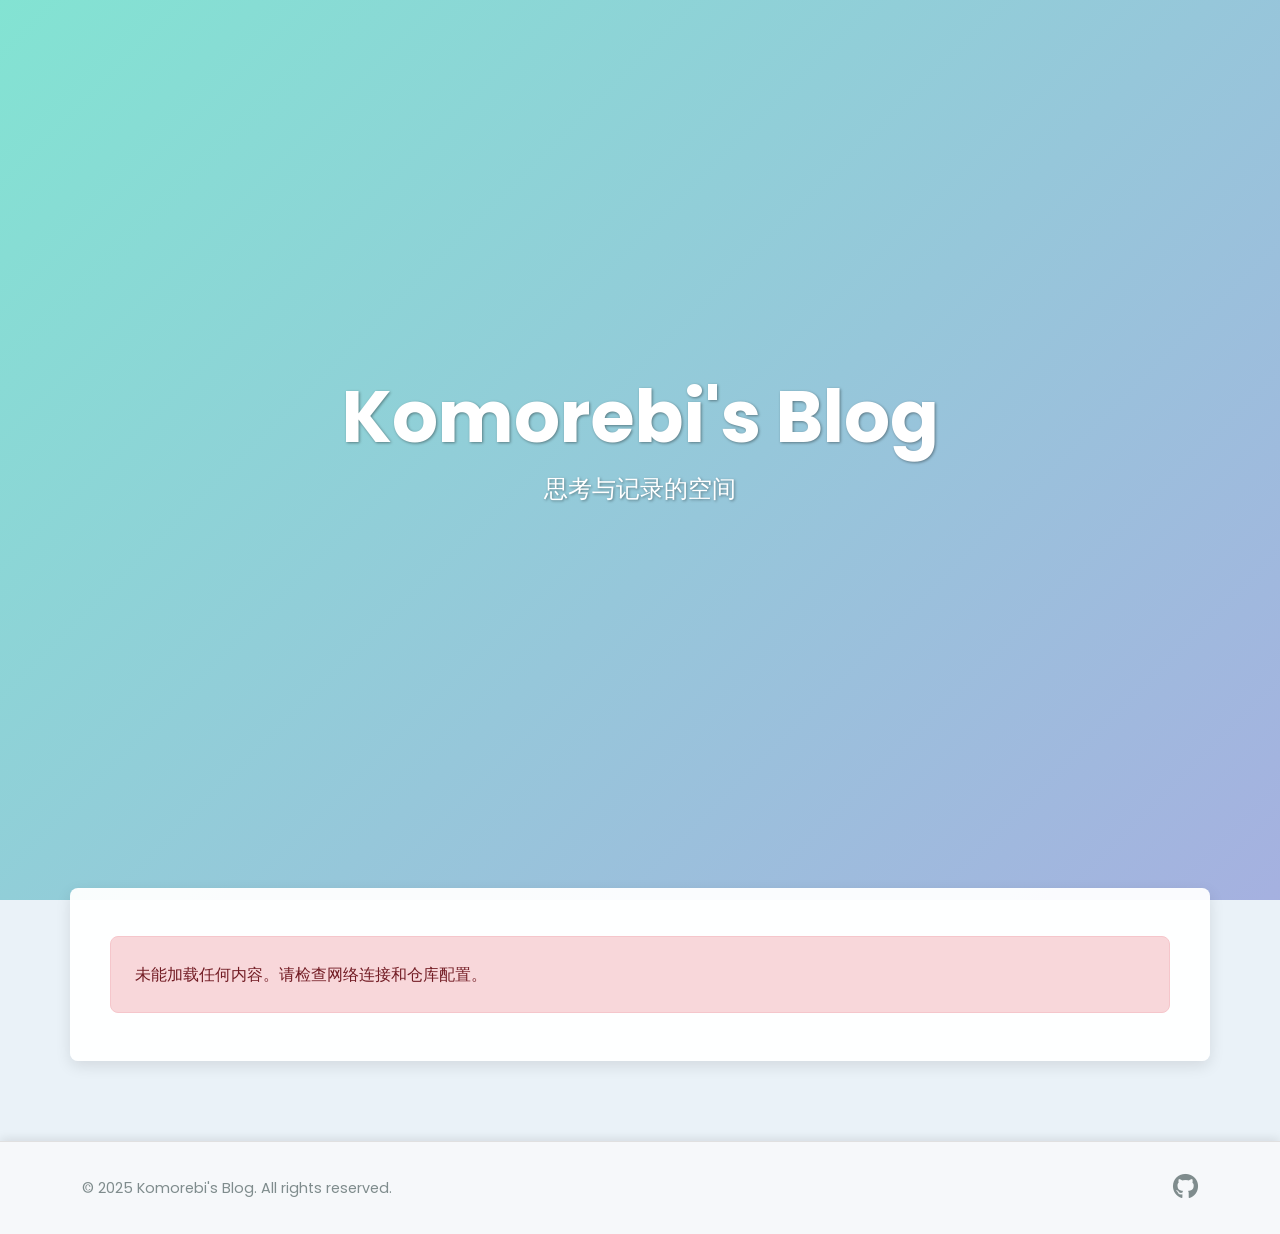
==== index.html @ 7295a306 "修改为远程背景图片" ====
<!DOCTYPE html>
<html lang="zh-CN">

<head>
    <meta charset="UTF-8">
    <meta name="viewport" content="width=device-width, initial-scale=1.0">
    <title>Komorebi's Blog</title>
    <link rel="stylesheet" href="https://cdn.jsdelivr.net/npm/bootstrap@5.3.0/dist/css/bootstrap.min.css">
    <link rel="stylesheet" href="https://cdn.jsdelivr.net/npm/@fortawesome/fontawesome-free@6.0.0/css/all.min.css">
    <link rel="stylesheet" href="css/main.css">
    <link rel="preconnect" href="https://fonts.googleapis.com">
    <link rel="preconnect" href="https://fonts.gstatic.com" crossorigin>
    <link
        href="https://fonts.googleapis.com/css2?family=Noto+Serif+SC:wght@400;700&family=Poppins:wght@300;400;500;700&display=swap"
        rel="stylesheet">
</head>

<body>
    <div id="bg-layer-1" class="background-layer"></div>
    <div id="bg-layer-2" class="background-layer"></div>

    <div class="hero">
        <div class="container text-center">
            <h1 class="hero-title">Komorebi's Blog</h1>
            <p class="hero-subtitle">思考与记录的空间</p>
        </div>
    </div>

    <div class="container main-content">
        <div class="content-wrapper">
            <div class="row">
                <div class="col-lg-12">

                    <ul class="nav nav-tabs main-tabs" id="contentTabs" role="tablist">
                        <li class="nav-item" role="presentation">
                            <button class="nav-link active" id="posts-tab" data-bs-toggle="tab"
                                data-bs-target="#posts-tab-pane" type="button" role="tab" aria-controls="posts-tab-pane"
                                aria-selected="false">
                                <i class="far fa-newspaper"></i> 最新文章
                            </button>
                        </li>
                        <li class="nav-item" role="presentation">
                            <button class="nav-link" id="links-tab" data-bs-toggle="tab"
                                data-bs-target="#links-tab-pane" type="button" role="tab" aria-controls="links-tab-pane"
                                aria-selected="true">
                                <i class="fas fa-link"></i> 网站导航
                            </button>
                        </li>
                    </ul>

                    <div class="tab-content" id="contentTabsContent">
                        <div class="tab-pane fade show active" id="posts-tab-pane" role="tabpanel"
                            aria-labelledby="posts-tab" tabindex="0">
                            <div class="row">
                                <div class="col-md-9">
                                    <div id="posts-list" class="posts-list list-layout">
                                        <div class="loading">
                                            <div class="spinner"></div>
                                            <p>正在加载文章...</p>
                                        </div>
                                    </div>
                                </div>
                                <div class="col-md-3">
                                    <div class="tags-sidebar" id="posts-tags-sidebar">
                                        <h5 class="tags-sidebar-title">文章标签</h5>
                                        <ul id="posts-tags-list" class="list-unstyled tags-list">
                                            <li class="text-muted small">加载中...</li>
                                        </ul>
                                    </div>
                                </div>
                            </div>
                        </div>

                        <div class="tab-pane fade" id="links-tab-pane" role="tabpanel" aria-labelledby="links-tab"
                            tabindex="0">
                            <div class="row">
                                <div class="col-md-9">
                                    <div id="links-list" class="links-list list-layout">
                                        <div class="loading">
                                            <div class="spinner"></div>
                                            <p>正在加载导航链接...</p>
                                        </div>
                                    </div>
                                </div>
                                <div class="col-md-3">
                                     <div class="tags-sidebar" id="links-tags-sidebar">
                                        <h5 class="tags-sidebar-title">导航标签</h5>
                                        <ul id="links-tags-list" class="list-unstyled tags-list">
                                             <li class="text-muted small">加载中...</li>
                                        </ul>
                                    </div>
                                </div>
                            </div>
                        </div>
                    </div>
                </div>
            </div>
        </div>
    </div>

    <footer class="footer">
        <div class="container">
            <div class="row align-items-center">
                <div class="col-md-6">
                    <p>&copy; 2025 Komorebi's Blog. All rights reserved.</p>
                </div>
                <div class="col-md-6 text-md-end">
                    <a href="https://github.com/Komorebi-yaodong" target="_blank" class="social-link">
                        <i class="fab fa-github"></i>
                    </a>
                </div>
            </div>
        </div>
    </footer>

    <script src="js/main.js"></script>
    <script src="https://cdn.jsdelivr.net/npm/bootstrap@5.3.0/dist/js/bootstrap.bundle.min.js"></script>
    <script async src="https://www.googletagmanager.com/gtag/js?id=G-NS2438VDCH"></script>
    <script>
        window.dataLayer = window.dataLayer || [];
        function gtag() { dataLayer.push(arguments); }
        gtag('js', new Date());
        gtag('config', 'G-NS2438VDCH');
    </script>
</body>
</html>
---- css/main.css ----
:root {
    --primary-color: #3498db;
    --secondary-color: #5dade2;
    --accent-color: #2e86c1;
    --text-color: #34495e;
    --light-text: #7f8c8d;
    --bg-color: #ffffff;
    --light-bg: #f8f9fa;
    --border-color: #e0e0e0;
    --shadow-color: rgba(0, 0, 0, 0.1);
    --font-sans: 'Poppins', -apple-system, BlinkMacSystemFont, 'Segoe UI', Roboto, 'Helvetica Neue', Arial, sans-serif;
    --font-serif: 'Noto Serif SC', Georgia, serif;
    --border-radius: 8px;
    --transition-speed: 0.3s;

    --link-card-image-height: 160px;
    --link-card-gap: 1.5rem;
    --post-card-image-width: 200px;
    --post-card-gap: 1.8rem;
    --background-fade-duration: 1.5s;
}

body {
    font-family: var(--font-sans);
    color: var(--text-color);
    line-height: 1.7;
    /* background-image: url('../background.png'); REMOVED */
    /* background-size: cover; REMOVED */
    /* background-position: center center; REMOVED */
    /* background-attachment: fixed; REMOVED */
    background-color: #eaf2f8;
    /* Fallback color */
    margin: 0;
    padding: 0;
    display: flex;
    flex-direction: column;
    min-height: 100vh;
    width: 100%;
    position: relative;
    z-index: 0;
}

.background-layer {
    position: fixed;
    top: 0;
    left: 0;
    width: 100%;
    height: 100%;
    background-size: cover;
    background-position: center center;
    background-attachment: fixed;
    z-index: -1;
    /* Behind all other content */
    opacity: 0;
    transition: opacity var(--background-fade-duration) ease-in-out;
}

.background-layer.active {
    opacity: 1;
}


.content-wrapper {
    background-color: rgba(255, 255, 255, 0.95);
    padding: 2rem 2.5rem;
    border-radius: var(--border-radius);
    box-shadow: 0 5px 15px var(--shadow-color);
    margin-bottom: 2rem;
    position: relative;
    /* Ensure content is above background layers if needed specifically */
    z-index: 1;
}

.hero {
    height: 100vh;
    display: flex;
    align-items: center;
    justify-content: center;
    text-align: center;
    color: white;
    position: relative;
    text-shadow: 1px 1px 3px rgba(0, 0, 0, 0.4);
    overflow: hidden;
    z-index: 1;
    /* Ensure hero is above background layers */
}

.hero::before {
    content: '';
    position: absolute;
    top: 0;
    left: 0;
    right: 0;
    bottom: 0;
    background: linear-gradient(135deg, rgba(116, 235, 213, 0.8) 0%, rgba(159, 172, 230, 0.8) 100%),
        rgba(0, 0, 0, 0.2);
    opacity: 1;
    transition: opacity 0.5s ease-in-out;
    z-index: 1;
    /* Relative to hero's stacking context */
}

.hero .container {
    position: relative;
    z-index: 2;
}

/* Above hero::before */
.hero.hero-overlay-hidden::before {
    opacity: 0;
}

.hero-title {
    font-size: clamp(2.5rem, 6vw, 4.5rem);
    font-weight: 700;
    animation: fadeInDown 1s ease-out;
}

.hero-subtitle {
    font-size: clamp(1.1rem, 3vw, 1.5rem);
    font-weight: 300;
    animation: fadeInUp 1s ease-out 0.3s;
    animation-fill-mode: backwards;
}

.scroll-indicator {
    position: absolute;
    bottom: 3rem;
    left: 50%;
    transform: translateX(-50%);
    cursor: pointer;
    opacity: 0.8;
    transition: opacity var(--transition-speed) ease;
    animation: bounce 2s infinite;
}

.scroll-indicator:hover {
    opacity: 1;
}

.scroll-indicator span {
    font-size: 0.8rem;
    margin-bottom: 0.5rem;
}

.scroll-indicator i {
    font-size: 1.5rem;
}

.main-content {
    padding: 3rem 0;
    flex: 1;
    margin-top: -60px;
    position: relative;
    z-index: 10;
    /* Above hero and background layers */
}

.main-content .container {
    max-width: 1320px;
}

.main-tabs {
    border-bottom: 2px solid var(--border-color);
    margin-bottom: 2rem;
}

.main-tabs .nav-item {
    margin-bottom: -2px;
}

.main-tabs .nav-link {
    border: none;
    border-bottom: 2px solid transparent;
    color: var(--light-text);
    padding: 0.8rem 1.2rem;
    font-size: 1.1rem;
    font-weight: 500;
    transition: color var(--transition-speed) ease, border-bottom-color var(--transition-speed) ease;
    background: none;
}

.main-tabs .nav-link i {
    margin-right: 0.5em;
}

.main-tabs .nav-link:hover {
    color: var(--text-color);
    border-bottom-color: var(--secondary-color);
}

.main-tabs .nav-link.active {
    color: var(--primary-color);
    font-weight: 600;
    border-bottom-color: var(--primary-color);
    background: none;
}

.tab-content {
    margin-top: 1rem;
}

.tab-pane {
    padding-top: 1rem;
    display: none;
}

.tab-pane.active.show {
    display: block;
}

.list-layout {
    margin-top: 1rem;
    padding-bottom: 1rem;
}

.links-list {
    display: grid;
    gap: var(--link-card-gap);
    grid-template-columns: repeat(auto-fit, minmax(280px, 1fr));
}

.link-card {
    display: flex;
    flex-direction: column;
    width: 100%;
    border: 1px solid var(--border-color);
    border-radius: var(--border-radius);
    background-color: var(--bg-color);
    text-decoration: none;
    color: var(--text-color);
    overflow: hidden;
    transition: transform var(--transition-speed) ease, box-shadow var(--transition-speed) ease, border-color var(--transition-speed) ease;
    opacity: 0;
    animation: fadeInUp 0.5s ease-out forwards;
    box-shadow: 0 4px 8px rgba(0, 0, 0, 0.05);
}

.link-card:hover {
    transform: translateY(-5px);
    box-shadow: 0 10px 20px rgba(0, 0, 0, 0.1);
    border-color: var(--secondary-color);
}

.link-card-image-container {
    width: 100%;
    height: var(--link-card-image-height);
    overflow: hidden;
    background-color: var(--light-bg);
    flex-shrink: 0;
}

.link-card-image-placeholder {
    width: 100%;
    height: var(--link-card-image-height);
    display: flex;
    align-items: center;
    justify-content: center;
    background-color: var(--light-bg);
    color: var(--light-text);
}

.link-card-image-placeholder::before {
    content: '\f0c1';
    font-family: 'Font Awesome 6 Free';
    font-weight: 900;
    font-size: 1.8rem;
}

.link-card-image {
    display: block;
    width: 100%;
    height: 100%;
    object-fit: cover;
    transition: transform 0.35s ease;
}

.link-card:hover .link-card-image {
    transform: scale(1.05);
}

.link-card-content {
    padding: 1rem 1.2rem;
    flex-grow: 1;
    display: flex;
    flex-direction: column;
}

.link-card-title {
    font-size: 1.1rem;
    font-weight: 600;
    margin-bottom: 0.6rem;
    font-family: var(--font-serif);
    line-height: 1.3;
}

.link-card-description {
    font-size: 0.8rem;
    color: var(--light-text);
    line-height: 1.5;
    margin-bottom: 0.6rem;
    display: -webkit-box;
    -webkit-line-clamp: 3;
    -webkit-box-orient: vertical;
    line-clamp: 3;
    overflow: hidden;
    text-overflow: ellipsis;
    flex-grow: 1;
}

.link-card-meta {
    font-size: 0.75rem;
    color: var(--light-text);
    margin-top: 0.8rem;
}

.link-card-url {
    word-break: break-all;
    opacity: 0.7;
    display: inline-block;
    white-space: nowrap;
    overflow: hidden;
    text-overflow: ellipsis;
    max-width: 100%;
}

.link-card-url::before {
    content: '\f0ac';
    font-family: 'Font Awesome 6 Free';
    font-weight: 900;
    margin-right: 0.3em;
}

.posts-list {
    display: grid;
    gap: var(--post-card-gap);
    grid-template-columns: repeat(auto-fit, minmax(380px, 1fr));
}

.post-card {
    display: flex;
    flex-direction: row;
    align-items: stretch;
    border: 1px solid var(--border-color);
    border-radius: var(--border-radius);
    background-color: var(--bg-color);
    text-decoration: none;
    color: var(--text-color);
    overflow: hidden;
    transition: transform var(--transition-speed) ease, box-shadow var(--transition-speed) ease, border-color var(--transition-speed) ease;
    opacity: 0;
    animation: fadeInUp 0.5s ease-out forwards;
    box-shadow: 0 4px 8px rgba(0, 0, 0, 0.05);
    position: relative;
}

.post-card:hover {
    transform: translateY(-5px) scale(1.01);
    box-shadow: 0 10px 20px rgba(0, 0, 0, 0.12);
    border-color: var(--primary-color);
}

.post-card-content {
    flex-grow: 1;
    padding: 1rem 1.2rem;
    display: flex;
    flex-direction: column;
    justify-content: space-between;
    z-index: 2;
    position: relative;
}

.post-card-title {
    font-size: 1.3rem;
    margin-bottom: 0.5rem;
    font-weight: 600;
    font-family: var(--font-serif);
    line-height: 1.4;
}

.post-card-meta {
    font-size: 0.85rem;
    color: var(--light-text);
}

.post-card-date i {
    margin-right: 0.3em;
}

.post-card-image-container {
    flex-shrink: 0;
    width: var(--post-card-image-width);
    height: 100%;
    overflow: hidden;
    display: flex;
    align-items: center;
    justify-content: center;
    background-color: var(--light-bg);
    margin-left: 0;
    border-left: none;
    z-index: 1;
    position: relative;
}

.post-card-image-container::before {
    content: '';
    position: absolute;
    top: 0;
    left: -20px;
    bottom: 0;
    width: 40px;
    background: linear-gradient(to right, rgba(255, 255, 255, 0.95), rgba(255, 255, 255, 0));
    z-index: 3;
    pointer-events: none;
}

.post-card-image {
    display: block;
    width: 100%;
    height: 100%;
    object-fit: cover;
    transition: transform var(--transition-speed) ease;
}

.post-card:hover .post-card-image {
    transform: scale(1.05);
}

.card-tags {
    margin-top: 0.75rem;
    display: flex;
    flex-wrap: wrap;
    gap: 0.4rem;
}

.tag-badge {
    font-size: 0.7rem;
    font-weight: 500;
    padding: 0.25em 0.6em;
    border-radius: 4px;
    background-color: var(--light-bg);
    color: var(--secondary-color);
    border: 1px solid var(--border-color);
    transition: background-color var(--transition-speed), color var(--transition-speed);
}

.tag-badge:hover {
    background-color: var(--secondary-color);
    color: white;
}

.tags-sidebar {
    padding: 1rem;
    background-color: rgba(255, 255, 255, 0.7);
    border-radius: var(--border-radius);
    border: 1px solid var(--border-color);
    box-shadow: 0 2px 5px rgba(0, 0, 0, 0.03);
    position: sticky;
    top: 80px;
    max-height: calc(100vh - 100px);
    overflow-y: auto;
    z-index: 5;
    /* Ensure sidebar is above general content but below navbar */
}

.tags-sidebar-title {
    font-size: 1.1rem;
    font-weight: 600;
    color: var(--primary-color);
    margin-bottom: 1rem;
    padding-bottom: 0.5rem;
    border-bottom: 1px solid var(--border-color);
}

.tags-list li {
    margin-bottom: 0.3rem;
}

.tags-list li a,
.tags-list li button {
    display: block;
    padding: 0.4rem 0.8rem;
    color: var(--text-color);
    text-decoration: none;
    border-radius: 5px;
    transition: background-color var(--transition-speed) ease, color var(--transition-speed) ease;
    font-size: 0.9rem;
    background: none;
    border: none;
    width: 100%;
    text-align: left;
    cursor: pointer;
}

.tags-list li a:hover,
.tags-list li button:hover {
    background-color: var(--light-bg);
    color: var(--primary-color);
}

.tags-list li.active a,
.tags-list li.active button {
    background-color: var(--primary-color);
    color: white;
    font-weight: 500;
}

.tags-list li.active a:hover,
.tags-list li.active button:hover {
    background-color: var(--accent-color);
}


.footer {
    background-color: rgba(248, 249, 250, 0.9);
    padding: 1.5rem 0;
    margin-top: auto;
    border-top: 1px solid var(--border-color);
    box-shadow: 0 -2px 10px var(--shadow-color);
    color: var(--light-text);
    font-size: 0.9rem;
    position: relative;
    /* Ensure footer is above background layers */
    z-index: 1;
}

.footer p {
    margin-bottom: 0;
}

.social-link {
    font-size: 1.6rem;
    margin-left: 1rem;
    color: var(--light-text);
    transition: color var(--transition-speed) ease;
}

.social-link:hover {
    color: var(--primary-color);
}

.navbar {
    background-color: rgba(255, 255, 255, 0.95);
    box-shadow: 0 2px 10px var(--shadow-color);
    position: sticky;
    top: 0;
    z-index: 1020;
}

.navbar-brand {
    font-weight: 700;
    color: var(--primary-color) !important;
    font-family: var(--font-serif);
    font-size: 1.4rem;
}

.nav-link {
    transition: color var(--transition-speed) ease;
}

.nav-link:hover {
    color: var(--primary-color) !important;
}

.navbar-toggler {
    border: none;
    padding: 0.2rem 0.4rem;
    background-color: transparent !important;
    transition: transform 0.2s ease-in-out;
}

.navbar-toggler:focus {
    outline: none;
    box-shadow: none;
}

.navbar-toggler i {
    font-size: 1.6rem;
    color: var(--text-color);
    transition: color 0.2s ease, transform 0.2s ease;
    vertical-align: middle;
}

.navbar-toggler:hover i {
    color: var(--primary-color);
    transform: scale(1.1);
}

.loading {
    display: flex;
    flex-direction: column;
    align-items: center;
    justify-content: center;
    padding: 4rem 0;
    color: var(--light-text);
}

.spinner {
    width: 45px;
    height: 45px;
    border: 5px solid rgba(0, 0, 0, 0.1);
    border-radius: 50%;
    border-top-color: var(--primary-color);
    animation: spin 1s ease-in-out infinite;
    margin-bottom: 1rem;
}

.error-message {
    padding: 1.5rem;
    margin: 1rem 0;
    border-radius: var(--border-radius);
    background-color: #f8d7da;
    color: #721c24;
    border: 1px solid #f5c6cb;
}

.error-message p {
    margin-bottom: 0.5rem;
}

.error-message p:last-child {
    margin-bottom: 0;
}

.post-comments-section {
    margin-top: 2rem;
    padding-top: 1rem;
}

@keyframes bounce {

    0%,
    20%,
    50%,
    80%,
    100% {
        transform: translate(-50%, 0);
    }

    40% {
        transform: translate(-50%, -15px);
    }

    60% {
        transform: translate(-50%, -8px);
    }
}

@keyframes fadeInDown {
    from {
        opacity: 0;
        transform: translateY(-20px);
    }

    to {
        opacity: 1;
        transform: translateY(0);
    }
}

@keyframes fadeInUp {
    from {
        opacity: 0;
        transform: translateY(20px);
    }

    to {
        opacity: 1;
        transform: translateY(0);
    }
}

@keyframes spin {
    to {
        transform: rotate(360deg);
    }
}

@media (max-width: 992px) {
    .content-wrapper {
        padding: 1.5rem 2rem;
    }

    .main-content {
        padding: 2rem 0;
    }

    .posts-list {
        grid-template-columns: repeat(auto-fit, minmax(320px, 1fr));
    }

    .links-list {
        grid-template-columns: repeat(auto-fit, minmax(260px, 1fr));
    }

    .tags-sidebar {
        position: static;
        margin-top: 2rem;
        max-height: none;
    }
}

@media (max-width: 768px) {
    .hero {
        height: auto;
        min-height: 70vh;
        padding: 6rem 1rem;
    }

    .main-content {
        margin-top: -40px;
        padding: 1.5rem 0;
    }

    .content-wrapper {
        padding: 1.5rem;
        margin-left: 10px;
        margin-right: 10px;
    }

    .main-content .row>[class^="col-md-"] {
        width: 100%;
    }

    .tags-sidebar {
        margin-top: 2rem;
    }


    .posts-list {
        grid-template-columns: 1fr;
        gap: 1rem;
    }

    .post-card {
        flex-direction: column-reverse;
        align-items: flex-start;
    }

    .post-card-content {
        padding: 1rem;
        width: 100%;
    }

    .post-card-image-container {
        width: 100%;
        height: 180px;
        margin-left: 0;
        margin-bottom: 1rem;
        border-left: none;
        padding-left: 0;
    }

    .post-card-image-container::before {
        display: none;
    }

    .post-card-image {
        object-fit: cover;
    }

    .links-list {
        grid-template-columns: 1fr;
        gap: 1rem;
    }

    .link-card-image-container {
        height: 140px;
    }

    .link-card-image-placeholder {
        height: 140px;
    }

    .link-card-content {
        padding: 0.8rem 1rem;
    }

    .link-card-title {
        font-size: 1rem;
    }

    .link-card-description {
        font-size: 0.75rem;
    }

    .link-card-meta {
        font-size: 0.7rem;
    }

    .main-tabs .nav-link {
        padding: 0.6rem 0.8rem;
        font-size: 1rem;
    }

    .footer {
        text-align: center;
    }

    .footer .text-md-end {
        text-align: center !important;
        margin-top: 0.5rem;
    }
}
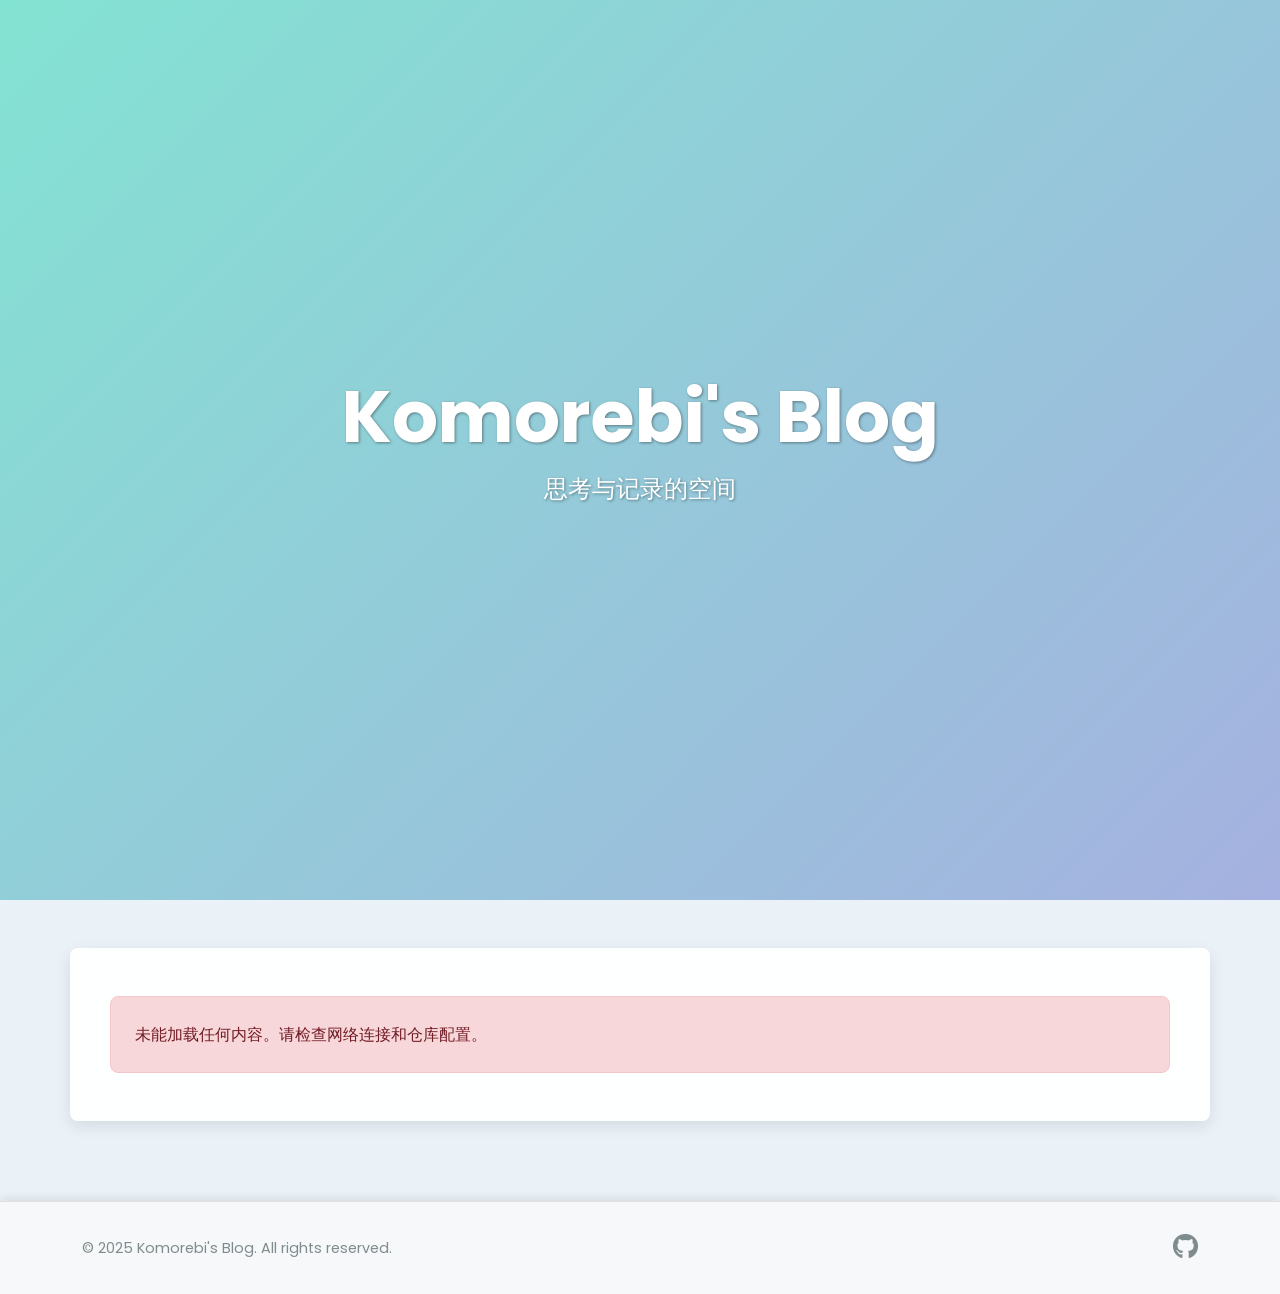
==== commit f50ecc1f: "delete google analytics" ====
--- a/index.html
+++ b/index.html
@@ -113,14 +113,8 @@
         </div>
     </footer>
 
+    <script src="js/background-switcher.js"></script> 
     <script src="js/main.js"></script>
     <script src="https://cdn.jsdelivr.net/npm/bootstrap@5.3.0/dist/js/bootstrap.bundle.min.js"></script>
-    <script async src="https://www.googletagmanager.com/gtag/js?id=G-NS2438VDCH"></script>
-    <script>
-        window.dataLayer = window.dataLayer || [];
-        function gtag() { dataLayer.push(arguments); }
-        gtag('js', new Date());
-        gtag('config', 'G-NS2438VDCH');
-    </script>
 </body>
 </html>
--- a/css/main.css
+++ b/css/main.css
@@ -15,21 +15,27 @@
 
     --link-card-image-height: 160px;
     --link-card-gap: 1.5rem;
-    --post-card-image-width: 200px;
-    --post-card-gap: 1.8rem;
+    
+    /* For homepage post cards */
+    --home-post-card-image-width: 280px; 
+    --home-post-card-image-height: 220px;
+    --home-post-card-gap: 2rem;
+
+
     --background-fade-duration: 1.5s;
+    --post-hero-min-height: 35vh; 
+    --navbar-height: 60px; 
+}
+
+html {
+    scroll-behavior: smooth;
 }
 
 body {
     font-family: var(--font-sans);
     color: var(--text-color);
     line-height: 1.7;
-    /* background-image: url('../background.png'); REMOVED */
-    /* background-size: cover; REMOVED */
-    /* background-position: center center; REMOVED */
-    /* background-attachment: fixed; REMOVED */
     background-color: #eaf2f8;
-    /* Fallback color */
     margin: 0;
     padding: 0;
     display: flex;
@@ -50,7 +56,6 @@
     background-position: center center;
     background-attachment: fixed;
     z-index: -1;
-    /* Behind all other content */
     opacity: 0;
     transition: opacity var(--background-fade-duration) ease-in-out;
 }
@@ -58,7 +63,6 @@
 .background-layer.active {
     opacity: 1;
 }
-
 
 .content-wrapper {
     background-color: rgba(255, 255, 255, 0.95);
@@ -67,8 +71,11 @@
     box-shadow: 0 5px 15px var(--shadow-color);
     margin-bottom: 2rem;
     position: relative;
-    /* Ensure content is above background layers if needed specifically */
     z-index: 1;
+}
+
+.actual-post-content-wrapper {
+    margin-bottom: 0;
 }
 
 .hero {
@@ -82,7 +89,6 @@
     text-shadow: 1px 1px 3px rgba(0, 0, 0, 0.4);
     overflow: hidden;
     z-index: 1;
-    /* Ensure hero is above background layers */
 }
 
 .hero::before {
@@ -97,7 +103,6 @@
     opacity: 1;
     transition: opacity 0.5s ease-in-out;
     z-index: 1;
-    /* Relative to hero's stacking context */
 }
 
 .hero .container {
@@ -105,7 +110,6 @@
     z-index: 2;
 }
 
-/* Above hero::before */
 .hero.hero-overlay-hidden::before {
     opacity: 0;
 }
@@ -150,11 +154,14 @@
 .main-content {
     padding: 3rem 0;
     flex: 1;
-    margin-top: -60px;
     position: relative;
     z-index: 10;
-    /* Above hero and background layers */
-}
+}
+.main-content.post-page-content {
+    margin-top: 0;
+    padding-top: 2rem; 
+}
+
 
 .main-content .container {
     max-width: 1320px;
@@ -220,6 +227,140 @@
     grid-template-columns: repeat(auto-fit, minmax(280px, 1fr));
 }
 
+/* === Homepage Post List Styling === */
+.posts-list {
+    display: flex;
+    flex-direction: column;
+    gap: var(--home-post-card-gap);
+}
+
+.post-card.home-post-card {
+    display: flex;
+    align-items: stretch; 
+    border: 1px solid var(--border-color);
+    border-radius: var(--border-radius);
+    background-color: var(--bg-color);
+    text-decoration: none;
+    color: var(--text-color);
+    overflow: hidden;
+    transition: transform var(--transition-speed) ease, box-shadow var(--transition-speed) ease, border-color var(--transition-speed) ease;
+    opacity: 0;
+    animation: fadeInUp 0.5s ease-out forwards;
+    box-shadow: 0 4px 8px rgba(0, 0, 0, 0.05);
+}
+
+.post-card.home-post-card:hover {
+    transform: translateY(-5px) scale(1.01);
+    box-shadow: 0 10px 20px rgba(0, 0, 0, 0.12);
+    border-color: var(--primary-color);
+}
+
+.post-card.home-post-card .post-card-image-container {
+    flex-shrink: 0;
+    width: var(--home-post-card-image-width);
+    height: var(--home-post-card-image-height);
+    overflow: hidden;
+    background-color: var(--light-bg);
+}
+.post-card.home-post-card.image-left .post-card-image-container {
+    border-top-left-radius: var(--border-radius);
+    border-bottom-left-radius: var(--border-radius);
+}
+.post-card.home-post-card.image-right .post-card-image-container {
+    border-top-right-radius: var(--border-radius);
+    border-bottom-right-radius: var(--border-radius);
+}
+
+
+.post-card.home-post-card .post-card-image {
+    display: block;
+    width: 100%;
+    height: 100%;
+    object-fit: cover;
+    transition: transform var(--transition-speed) ease;
+}
+
+.post-card.home-post-card:hover .post-card-image {
+    transform: scale(1.05);
+}
+
+.post-card.home-post-card .post-card-content-area {
+    flex-grow: 1;
+    padding: 1.2rem 1.5rem;
+    display: flex;
+    flex-direction: column;
+    justify-content: space-between; 
+    min-height: var(--home-post-card-image-height); 
+}
+.post-card.home-post-card.no-image .post-card-content-area {
+    min-height: auto; 
+}
+
+
+.post-card.home-post-card .post-card-main-text {
+    flex-grow: 1; 
+}
+
+.post-card.home-post-card .post-card-title {
+    font-size: 1.4rem;
+    margin-bottom: 0.6rem;
+    font-weight: 600;
+    font-family: var(--font-serif);
+    line-height: 1.3;
+    color: var(--text-color);
+}
+.post-card.home-post-card.no-image .post-card-title {
+     margin-bottom: 1rem; 
+}
+
+
+.post-card.home-post-card .post-card-description {
+    font-size: 0.9rem;
+    color: var(--light-text);
+    line-height: 1.6;
+    margin-bottom: 1rem;
+    display: -webkit-box; 
+    -webkit-box-orient: vertical; 
+    -webkit-line-clamp: 3; 
+    line-clamp: 3; 
+    overflow: hidden;
+    text-overflow: ellipsis;
+}
+
+.post-card.home-post-card .post-card-footer {
+    display: flex;
+    justify-content: space-between;
+    align-items: center;
+    margin-top: auto; 
+    padding-top: 0.8rem; 
+    border-top: 1px solid #eee; 
+}
+
+
+.post-card.home-post-card .post-card-date {
+    font-size: 0.8rem;
+    color: var(--light-text);
+}
+.post-card.home-post-card .post-card-date i {
+    margin-right: 0.3em;
+}
+
+.post-card.home-post-card .card-tags {
+    margin-top: 0; 
+    margin-left: 0.5rem; 
+}
+.post-card.home-post-card .card-tags .tag-badge {
+    font-size: 0.65rem; 
+}
+
+
+/* Image alternation for homepage post cards */
+.post-card.home-post-card.image-right {
+    flex-direction: row-reverse;
+}
+
+
+/* Link Card Styling (remains largely the same) */
 .link-card {
     display: flex;
     flex-direction: column;
@@ -330,102 +471,10 @@
     font-weight: 900;
     margin-right: 0.3em;
 }
-
-.posts-list {
-    display: grid;
-    gap: var(--post-card-gap);
-    grid-template-columns: repeat(auto-fit, minmax(380px, 1fr));
-}
-
-.post-card {
-    display: flex;
-    flex-direction: row;
-    align-items: stretch;
-    border: 1px solid var(--border-color);
-    border-radius: var(--border-radius);
-    background-color: var(--bg-color);
-    text-decoration: none;
-    color: var(--text-color);
-    overflow: hidden;
-    transition: transform var(--transition-speed) ease, box-shadow var(--transition-speed) ease, border-color var(--transition-speed) ease;
-    opacity: 0;
-    animation: fadeInUp 0.5s ease-out forwards;
-    box-shadow: 0 4px 8px rgba(0, 0, 0, 0.05);
-    position: relative;
-}
-
-.post-card:hover {
-    transform: translateY(-5px) scale(1.01);
-    box-shadow: 0 10px 20px rgba(0, 0, 0, 0.12);
-    border-color: var(--primary-color);
-}
-
-.post-card-content {
-    flex-grow: 1;
-    padding: 1rem 1.2rem;
-    display: flex;
-    flex-direction: column;
-    justify-content: space-between;
-    z-index: 2;
-    position: relative;
-}
-
-.post-card-title {
-    font-size: 1.3rem;
-    margin-bottom: 0.5rem;
-    font-weight: 600;
-    font-family: var(--font-serif);
-    line-height: 1.4;
-}
-
-.post-card-meta {
-    font-size: 0.85rem;
-    color: var(--light-text);
-}
-
-.post-card-date i {
-    margin-right: 0.3em;
-}
-
-.post-card-image-container {
-    flex-shrink: 0;
-    width: var(--post-card-image-width);
-    height: 100%;
-    overflow: hidden;
-    display: flex;
-    align-items: center;
-    justify-content: center;
-    background-color: var(--light-bg);
-    margin-left: 0;
-    border-left: none;
-    z-index: 1;
-    position: relative;
-}
-
-.post-card-image-container::before {
-    content: '';
-    position: absolute;
-    top: 0;
-    left: -20px;
-    bottom: 0;
-    width: 40px;
-    background: linear-gradient(to right, rgba(255, 255, 255, 0.95), rgba(255, 255, 255, 0));
-    z-index: 3;
-    pointer-events: none;
-}
-
-.post-card-image {
-    display: block;
-    width: 100%;
-    height: 100%;
-    object-fit: cover;
-    transition: transform var(--transition-speed) ease;
-}
-
-.post-card:hover .post-card-image {
-    transform: scale(1.05);
-}
-
+/* === End of Homepage Post List Styling === */
+
+
+/* Generic .card-tags and .tag-badge (used by both link and post cards) */
 .card-tags {
     margin-top: 0.75rem;
     display: flex;
@@ -449,18 +498,18 @@
     color: white;
 }
 
+
 .tags-sidebar {
     padding: 1rem;
-    background-color: rgba(255, 255, 255, 0.7);
+    background-color: rgba(255, 255, 255, 0.9);
     border-radius: var(--border-radius);
     border: 1px solid var(--border-color);
     box-shadow: 0 2px 5px rgba(0, 0, 0, 0.03);
     position: sticky;
-    top: 80px;
-    max-height: calc(100vh - 100px);
+    top: calc(var(--navbar-height) + 1rem);
+    max-height: calc(100vh - var(--navbar-height) - 2rem);
     overflow-y: auto;
     z-index: 5;
-    /* Ensure sidebar is above general content but below navbar */
 }
 
 .tags-sidebar-title {
@@ -510,6 +559,153 @@
     background-color: var(--accent-color);
 }
 
+.post-hero-header {
+    min-height: var(--post-hero-min-height);
+    background-size: cover;
+    background-position: center center;
+    color: #fff;
+    display: flex;
+    align-items: center;
+    justify-content: center;
+    text-align: center;
+    position: relative;
+    padding: 3rem 1rem 2rem 1rem; 
+    background-color: #343a40; 
+}
+
+.post-hero-header::before { 
+    content: '';
+    position: absolute;
+    top: 0;
+    left: 0;
+    right: 0;
+    bottom: 0; 
+    background-color: rgba(0, 0, 0, 0.5); 
+    z-index: 1;
+    transition: background-color 0.3s ease-in-out;
+}
+
+.post-hero-header::after { 
+    content: '';
+    position: absolute;
+    bottom: 0;
+    left: 0;
+    right: 0;
+    height: 60px; 
+    background: linear-gradient(to bottom, rgba(0,0,0,0) 0%, rgba(0,0,0,0.6) 100%);
+    z-index: 1; 
+}
+
+.post-hero-header.no-image {
+    background-image: none !important; 
+    background-color: rgba(255, 255, 255, 0.1); 
+    backdrop-filter: blur(12px) saturate(140%);
+    -webkit-backdrop-filter: blur(12px) saturate(140%); 
+}
+
+.post-hero-header.no-image::before { 
+    background-color: rgba(0, 0, 0, 0.2); 
+}
+
+.post-hero-header.no-image::after { 
+    background: linear-gradient(to bottom, 
+        rgba(255,255,255,0) 0%, 
+        rgba(255,255,255,0.1) 100% 
+    );
+}
+
+
+.post-hero-content {
+    position: relative;
+    z-index: 2; 
+    max-width: 800px;
+    margin: 0 auto;
+}
+
+.post-hero-tags {
+    margin-bottom: 1rem;
+}
+
+.post-hero-tags .tag-badge.header-tag {
+    background-color: rgba(255, 255, 255, 0.2);
+    border-color: rgba(255, 255, 255, 0.5);
+    color: #fff;
+    font-size: 0.8rem;
+}
+.post-hero-tags .tag-badge.header-tag:hover {
+    background-color: rgba(255, 255, 255, 0.4);
+}
+
+
+.post-hero-title {
+    font-size: clamp(1.8rem, 5vw, 3rem);
+    font-weight: 700;
+    font-family: var(--font-serif);
+    margin-bottom: 0.75rem;
+    text-shadow: 1px 1px 3px rgba(0,0,0,0.7);
+}
+
+.post-hero-meta {
+    font-size: 0.9rem;
+    opacity: 0.9;
+    text-shadow: 1px 1px 2px rgba(0,0,0,0.5);
+}
+.post-hero-meta i {
+    margin-right: 0.3em;
+}
+
+
+.toc-sidebar {
+    padding: 1rem;
+    background-color: rgba(255, 255, 255, 0.9);
+    border-radius: var(--border-radius);
+    border: 1px solid var(--border-color);
+    box-shadow: 0 2px 5px rgba(0, 0, 0, 0.04);
+    top: calc(var(--navbar-height) + 1rem);
+    max-height: calc(100vh - var(--navbar-height) - 2rem);
+    overflow-y: auto;
+    font-size: 0.85rem;
+    z-index: 5;
+}
+
+.toc-title {
+    font-size: 1.05rem;
+    font-weight: 600;
+    color: var(--primary-color);
+    margin-bottom: 0.8rem;
+    padding-bottom: 0.5rem;
+    border-bottom: 1px solid var(--border-color);
+}
+
+#toc-list ul,
+.toc-nested-list {
+    padding-left: 1rem;
+    margin-top: 0.2rem;
+    margin-bottom: 0.2rem;
+}
+
+#toc-list li {
+    margin-bottom: 0.15rem;
+}
+
+#toc-list a.toc-link {
+    display: block;
+    padding: 0.25rem 0.5rem;
+    color: var(--text-color);
+    text-decoration: none;
+    border-radius: 4px;
+    transition: background-color var(--transition-speed) ease, color var(--transition-speed) ease, transform 0.1s ease;
+    line-height: 1.4;
+    white-space: nowrap;
+    overflow: hidden;
+    text-overflow: ellipsis;
+}
+
+#toc-list a.toc-link:hover {
+    background-color: var(--light-bg);
+    color: var(--primary-color);
+    transform: translateX(2px);
+}
 
 .footer {
     background-color: rgba(248, 249, 250, 0.9);
@@ -520,7 +716,6 @@
     color: var(--light-text);
     font-size: 0.9rem;
     position: relative;
-    /* Ensure footer is above background layers */
     z-index: 1;
 }
 
@@ -545,6 +740,7 @@
     position: sticky;
     top: 0;
     z-index: 1020;
+    height: var(--navbar-height);
 }
 
 .navbar-brand {
@@ -628,177 +824,109 @@
 }
 
 @keyframes bounce {
-
-    0%,
-    20%,
-    50%,
-    80%,
-    100% {
-        transform: translate(-50%, 0);
-    }
-
-    40% {
-        transform: translate(-50%, -15px);
-    }
-
-    60% {
-        transform: translate(-50%, -8px);
-    }
+    0%, 20%, 50%, 80%, 100% { transform: translate(-50%, 0); }
+    40% { transform: translate(-50%, -15px); }
+    60% { transform: translate(-50%, -8px); }
 }
 
 @keyframes fadeInDown {
-    from {
-        opacity: 0;
-        transform: translateY(-20px);
-    }
-
-    to {
-        opacity: 1;
-        transform: translateY(0);
-    }
+    from { opacity: 0; transform: translateY(-20px); }
+    to { opacity: 1; transform: translateY(0); }
 }
 
 @keyframes fadeInUp {
-    from {
-        opacity: 0;
-        transform: translateY(20px);
-    }
-
-    to {
-        opacity: 1;
-        transform: translateY(0);
-    }
+    from { opacity: 0; transform: translateY(20px); }
+    to { opacity: 1; transform: translateY(0); }
 }
 
 @keyframes spin {
-    to {
-        transform: rotate(360deg);
-    }
-}
-
-@media (max-width: 992px) {
-    .content-wrapper {
-        padding: 1.5rem 2rem;
-    }
-
-    .main-content {
-        padding: 2rem 0;
-    }
-
-    .posts-list {
-        grid-template-columns: repeat(auto-fit, minmax(320px, 1fr));
-    }
-
-    .links-list {
-        grid-template-columns: repeat(auto-fit, minmax(260px, 1fr));
-    }
-
-    .tags-sidebar {
+    to { transform: rotate(360deg); }
+}
+
+@media (max-width: 991.98px) {
+    .content-wrapper { padding: 1.5rem 2rem; }
+    .main-content { padding: 2rem 0; }
+    
+    .links-list { grid-template-columns: repeat(auto-fit, minmax(260px, 1fr)); }
+
+    .tags-sidebar,
+    .toc-sidebar {
         position: static;
         margin-top: 2rem;
         max-height: none;
-    }
+        top: auto;
+    }
+    .post-page-content .col-lg-9 { 
+        margin-bottom: 1.5rem;
+    }
+    .post-hero-header {
+      min-height: var(--post-hero-min-height, 30vh); 
+    }
+    .post-card.home-post-card .post-card-image-container {
+        width: 220px;
+        height: 180px;
+    }
+    .post-card.home-post-card .post-card-content-area {
+        min-height: 180px;
+    }
+
 }
 
 @media (max-width: 768px) {
-    .hero {
-        height: auto;
-        min-height: 70vh;
-        padding: 6rem 1rem;
-    }
-
-    .main-content {
-        margin-top: -40px;
-        padding: 1.5rem 0;
-    }
-
-    .content-wrapper {
-        padding: 1.5rem;
-        margin-left: 10px;
-        margin-right: 10px;
-    }
-
-    .main-content .row>[class^="col-md-"] {
+    .hero { height: auto; min-height: 70vh; padding: 6rem 1rem; }
+    .main-content { margin-top: -40px; padding: 1.5rem 0; }
+    .main-content.post-page-content { margin-top: 0; padding-top: 1.5rem; }
+    .content-wrapper { padding: 1.5rem; margin-left: 10px; margin-right: 10px; }
+    
+    .main-content .row > [class^="col-md-"] { 
+        width: 100%; 
+    } 
+    
+    .links-list { grid-template-columns: 1fr; gap: 1rem; }
+    .link-card-image-container, .link-card-image-placeholder { height: 140px; }
+    .link-card-content { padding: 0.8rem 1rem; }
+    .link-card-title { font-size: 1rem; }
+    .link-card-description { font-size: 0.75rem; }
+    .link-card-meta { font-size: 0.7rem; }
+    .main-tabs .nav-link { padding: 0.6rem 0.8rem; font-size: 1rem; }
+    .footer { text-align: center; }
+    .footer .text-md-end { text-align: center !important; margin-top: 0.5rem; }
+
+    .post-hero-header {
+        min-height: var(--post-hero-min-height, 25vh); 
+        padding: 2rem 1rem 1.5rem 1rem; 
+    }
+    .post-hero-title {
+        font-size: clamp(1.5rem, 4vw, 2.2rem);
+    }
+    .post-hero-meta {
+        font-size: 0.8rem;
+    }
+
+    /* Homepage post card responsive */
+    .post-card.home-post-card,
+    .post-card.home-post-card.image-right { 
+        flex-direction: column;
+    }
+    .post-card.home-post-card .post-card-image-container {
         width: 100%;
-    }
-
-    .tags-sidebar {
-        margin-top: 2rem;
-    }
-
-
-    .posts-list {
-        grid-template-columns: 1fr;
-        gap: 1rem;
-    }
-
-    .post-card {
-        flex-direction: column-reverse;
+        height: 200px; 
+        border-radius: var(--border-radius) var(--border-radius) 0 0 !important; 
+    }
+    .post-card.home-post-card .post-card-content-area {
+        min-height: auto; 
+        padding: 1rem;
+    }
+    .post-card.home-post-card .post-card-title {
+        font-size: 1.2rem;
+    }
+    .post-card.home-post-card .post-card-footer {
+        flex-direction: column;
         align-items: flex-start;
-    }
-
-    .post-card-content {
-        padding: 1rem;
-        width: 100%;
-    }
-
-    .post-card-image-container {
-        width: 100%;
-        height: 180px;
+        gap: 0.5rem;
+        padding-top: 0.5rem;
+    }
+    .post-card.home-post-card .card-tags {
         margin-left: 0;
-        margin-bottom: 1rem;
-        border-left: none;
-        padding-left: 0;
-    }
-
-    .post-card-image-container::before {
-        display: none;
-    }
-
-    .post-card-image {
-        object-fit: cover;
-    }
-
-    .links-list {
-        grid-template-columns: 1fr;
-        gap: 1rem;
-    }
-
-    .link-card-image-container {
-        height: 140px;
-    }
-
-    .link-card-image-placeholder {
-        height: 140px;
-    }
-
-    .link-card-content {
-        padding: 0.8rem 1rem;
-    }
-
-    .link-card-title {
-        font-size: 1rem;
-    }
-
-    .link-card-description {
-        font-size: 0.75rem;
-    }
-
-    .link-card-meta {
-        font-size: 0.7rem;
-    }
-
-    .main-tabs .nav-link {
-        padding: 0.6rem 0.8rem;
-        font-size: 1rem;
-    }
-
-    .footer {
-        text-align: center;
-    }
-
-    .footer .text-md-end {
-        text-align: center !important;
-        margin-top: 0.5rem;
     }
 }
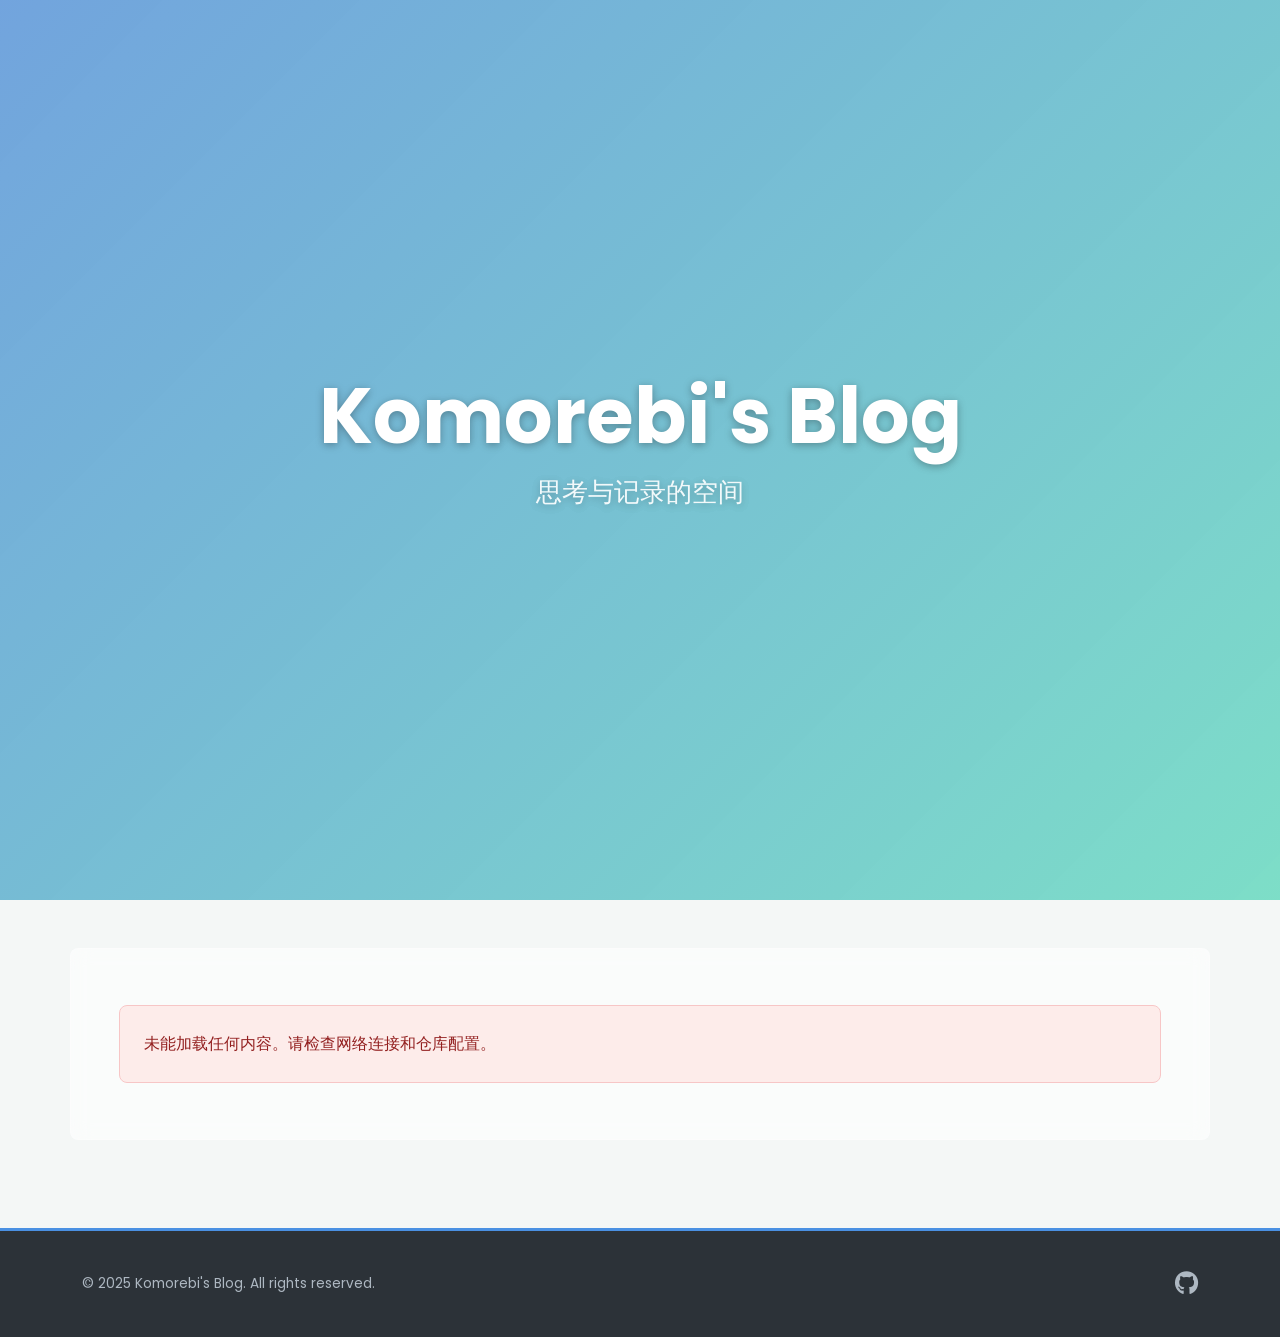
==== commit 86723d91: "增加了作者介绍、修改了文章card的风格" ====
--- a/index.html
+++ b/index.html
@@ -11,7 +11,7 @@
     <link rel="preconnect" href="https://fonts.googleapis.com">
     <link rel="preconnect" href="https://fonts.gstatic.com" crossorigin>
     <link
-        href="https://fonts.googleapis.com/css2?family=Noto+Serif+SC:wght@400;700&family=Poppins:wght@300;400;500;700&display=swap"
+        href="https://fonts.googleapis.com/css2?family=Noto+Serif+SC:wght@400;700&family=Poppins:wght@300;400;500;600;700&display=swap"
         rel="stylesheet">
 </head>
 
@@ -35,14 +35,14 @@
                         <li class="nav-item" role="presentation">
                             <button class="nav-link active" id="posts-tab" data-bs-toggle="tab"
                                 data-bs-target="#posts-tab-pane" type="button" role="tab" aria-controls="posts-tab-pane"
-                                aria-selected="false">
+                                aria-selected="true">
                                 <i class="far fa-newspaper"></i> 最新文章
                             </button>
                         </li>
                         <li class="nav-item" role="presentation">
                             <button class="nav-link" id="links-tab" data-bs-toggle="tab"
                                 data-bs-target="#links-tab-pane" type="button" role="tab" aria-controls="links-tab-pane"
-                                aria-selected="true">
+                                aria-selected="false">
                                 <i class="fas fa-link"></i> 网站导航
                             </button>
                         </li>
@@ -53,7 +53,7 @@
                             aria-labelledby="posts-tab" tabindex="0">
                             <div class="row">
                                 <div class="col-md-9">
-                                    <div id="posts-list" class="posts-list list-layout">
+                                    <div id="posts-list" class="posts-list">
                                         <div class="loading">
                                             <div class="spinner"></div>
                                             <p>正在加载文章...</p>
@@ -61,11 +61,19 @@
                                     </div>
                                 </div>
                                 <div class="col-md-3">
-                                    <div class="tags-sidebar" id="posts-tags-sidebar">
-                                        <h5 class="tags-sidebar-title">文章标签</h5>
-                                        <ul id="posts-tags-list" class="list-unstyled tags-list">
-                                            <li class="text-muted small">加载中...</li>
-                                        </ul>
+                                    <div class="sidebar-column">
+                                        <div id="posts-authors-sidebar" class="sidebar-section author-sidebar-section mb-4">
+                                            <div class="loading-placeholder p-3 text-center">
+                                                <div class="spinner-small"></div>
+                                                <p class="small mb-0 ms-2 d-inline-block">作者信息加载中...</p>
+                                            </div>
+                                        </div>
+                                        <div class="tags-sidebar sidebar-section" id="posts-tags-sidebar">
+                                            <h5 class="sidebar-section-title">文章标签</h5>
+                                            <ul id="posts-tags-list" class="list-unstyled tags-list">
+                                                <li class="text-muted small p-2">标签加载中...</li>
+                                            </ul>
+                                        </div>
                                     </div>
                                 </div>
                             </div>
@@ -75,7 +83,7 @@
                             tabindex="0">
                             <div class="row">
                                 <div class="col-md-9">
-                                    <div id="links-list" class="links-list list-layout">
+                                    <div id="links-list" class="links-list">
                                         <div class="loading">
                                             <div class="spinner"></div>
                                             <p>正在加载导航链接...</p>
@@ -83,11 +91,19 @@
                                     </div>
                                 </div>
                                 <div class="col-md-3">
-                                     <div class="tags-sidebar" id="links-tags-sidebar">
-                                        <h5 class="tags-sidebar-title">导航标签</h5>
-                                        <ul id="links-tags-list" class="list-unstyled tags-list">
-                                             <li class="text-muted small">加载中...</li>
-                                        </ul>
+                                     <div class="sidebar-column">
+                                        <div id="links-authors-sidebar" class="sidebar-section author-sidebar-section mb-4">
+                                            <div class="loading-placeholder p-3 text-center">
+                                                <div class="spinner-small"></div>
+                                                <p class="small mb-0 ms-2 d-inline-block">作者信息加载中...</p>
+                                            </div>
+                                        </div>
+                                         <div class="tags-sidebar sidebar-section" id="links-tags-sidebar">
+                                            <h5 class="sidebar-section-title">导航标签</h5>
+                                            <ul id="links-tags-list" class="list-unstyled tags-list">
+                                                 <li class="text-muted small p-2">标签加载中...</li>
+                                            </ul>
+                                        </div>
                                     </div>
                                 </div>
                             </div>
@@ -104,7 +120,7 @@
                 <div class="col-md-6">
                     <p>&copy; 2025 Komorebi's Blog. All rights reserved.</p>
                 </div>
-                <div class="col-md-6 text-md-end">
+                <div class="col-md-6 text-md-end footer-social-links">
                     <a href="https://github.com/Komorebi-yaodong" target="_blank" class="social-link">
                         <i class="fab fa-github"></i>
                     </a>
@@ -113,7 +129,7 @@
         </div>
     </footer>
 
-    <script src="js/background-switcher.js"></script> 
+    <script src="js/background-switcher.js"></script>
     <script src="js/main.js"></script>
     <script src="https://cdn.jsdelivr.net/npm/bootstrap@5.3.0/dist/js/bootstrap.bundle.min.js"></script>
 </body>
--- a/css/main.css
+++ b/css/main.css
@@ -1,32 +1,32 @@
 :root {
-    --primary-color: #3498db;
-    --secondary-color: #5dade2;
-    --accent-color: #2e86c1;
-    --text-color: #34495e;
-    --light-text: #7f8c8d;
-    --bg-color: #ffffff;
-    --light-bg: #f8f9fa;
-    --border-color: #e0e0e0;
-    --shadow-color: rgba(0, 0, 0, 0.1);
+    --primary-color: #4A90E2; 
+    --secondary-color: #50E3C2; 
+    --accent-color: #357ABD; 
+    --text-color: #3d4449;
+    --light-text: #7a8288;
+    --bg-color: #ffffff; 
+    --site-bg-color: #f4f7f6; 
+    --light-bg: #f9fafb; 
+    --border-color: #e4e7eb;
+    --shadow-color: rgba(50, 50, 93, 0.1), rgba(0, 0, 0, 0.07); 
     --font-sans: 'Poppins', -apple-system, BlinkMacSystemFont, 'Segoe UI', Roboto, 'Helvetica Neue', Arial, sans-serif;
     --font-serif: 'Noto Serif SC', Georgia, serif;
-    --border-radius: 8px;
-    --transition-speed: 0.3s;
-
-    --link-card-image-height: 160px;
+    --border-radius: 8px; 
+    --transition-speed: 0.25s;
+
+    --link-card-image-height: 150px;
     --link-card-gap: 1.5rem;
     
-    /* For homepage post cards */
-    --home-post-card-image-width: 280px; 
-    --home-post-card-image-height: 220px;
-    --home-post-card-gap: 2rem;
-
+    --post-card-vertical-image-height: 190px;
+    --post-card-grid-gap: 1.5rem;
 
     --background-fade-duration: 1.5s;
     --post-hero-min-height: 35vh; 
     --navbar-height: 60px; 
-}
-
+    --sidebar-sticky-top-offset: calc(var(--navbar-height) + 1rem);
+}
+
+/* ... (Keep all CSS from html to .tag-badge:hover as in the previous good version) ... */
 html {
     scroll-behavior: smooth;
 }
@@ -34,8 +34,9 @@
 body {
     font-family: var(--font-sans);
     color: var(--text-color);
-    line-height: 1.7;
-    background-color: #eaf2f8;
+    font-weight: 400;
+    line-height: 1.75;
+    background-color: var(--site-bg-color);
     margin: 0;
     padding: 0;
     display: flex;
@@ -44,6 +45,8 @@
     width: 100%;
     position: relative;
     z-index: 0;
+    -webkit-font-smoothing: antialiased;
+    -moz-osx-font-smoothing: grayscale;
 }
 
 .background-layer {
@@ -65,17 +68,16 @@
 }
 
 .content-wrapper {
-    background-color: rgba(255, 255, 255, 0.95);
-    padding: 2rem 2.5rem;
+    background-color: rgba(255, 255, 255, 0.6); 
+    backdrop-filter: blur(10px) saturate(150%);
+    -webkit-backdrop-filter: blur(10px) saturate(150%);
+    padding: 2.5rem 3rem;
     border-radius: var(--border-radius);
-    box-shadow: 0 5px 15px var(--shadow-color);
-    margin-bottom: 2rem;
+    box-shadow: 0 10px 30px var(--shadow-color);
+    margin-bottom: 2.5rem;
     position: relative;
     z-index: 1;
-}
-
-.actual-post-content-wrapper {
-    margin-bottom: 0;
+    border: 1px solid rgba(255,255,255,0.2);
 }
 
 .hero {
@@ -86,7 +88,7 @@
     text-align: center;
     color: white;
     position: relative;
-    text-shadow: 1px 1px 3px rgba(0, 0, 0, 0.4);
+    text-shadow: 0 2px 8px rgba(0, 0, 0, 0.3);
     overflow: hidden;
     z-index: 1;
 }
@@ -98,8 +100,8 @@
     left: 0;
     right: 0;
     bottom: 0;
-    background: linear-gradient(135deg, rgba(116, 235, 213, 0.8) 0%, rgba(159, 172, 230, 0.8) 100%),
-        rgba(0, 0, 0, 0.2);
+    background: linear-gradient(135deg, rgba(74, 144, 226, 0.7) 0%, rgba(80, 227, 194, 0.65) 100%),
+        rgba(0, 0, 0, 0.15);
     opacity: 1;
     transition: opacity 0.5s ease-in-out;
     z-index: 1;
@@ -115,40 +117,17 @@
 }
 
 .hero-title {
-    font-size: clamp(2.5rem, 6vw, 4.5rem);
+    font-size: clamp(2.8rem, 6.5vw, 4.8rem);
     font-weight: 700;
     animation: fadeInDown 1s ease-out;
 }
 
 .hero-subtitle {
-    font-size: clamp(1.1rem, 3vw, 1.5rem);
+    font-size: clamp(1.2rem, 3.2vw, 1.6rem);
     font-weight: 300;
+    opacity: 0.9;
     animation: fadeInUp 1s ease-out 0.3s;
     animation-fill-mode: backwards;
-}
-
-.scroll-indicator {
-    position: absolute;
-    bottom: 3rem;
-    left: 50%;
-    transform: translateX(-50%);
-    cursor: pointer;
-    opacity: 0.8;
-    transition: opacity var(--transition-speed) ease;
-    animation: bounce 2s infinite;
-}
-
-.scroll-indicator:hover {
-    opacity: 1;
-}
-
-.scroll-indicator span {
-    font-size: 0.8rem;
-    margin-bottom: 0.5rem;
-}
-
-.scroll-indicator i {
-    font-size: 1.5rem;
 }
 
 .main-content {
@@ -162,302 +141,178 @@
     padding-top: 2rem; 
 }
 
-
 .main-content .container {
     max-width: 1320px;
 }
 
 .main-tabs {
-    border-bottom: 2px solid var(--border-color);
-    margin-bottom: 2rem;
+    border-bottom: 1px solid var(--border-color);
+    margin-bottom: 2.5rem;
 }
 
 .main-tabs .nav-item {
-    margin-bottom: -2px;
+    margin-bottom: -1px; 
 }
 
 .main-tabs .nav-link {
     border: none;
     border-bottom: 2px solid transparent;
     color: var(--light-text);
-    padding: 0.8rem 1.2rem;
-    font-size: 1.1rem;
+    padding: 0.8rem 1.3rem;
+    font-size: 1.05rem;
     font-weight: 500;
     transition: color var(--transition-speed) ease, border-bottom-color var(--transition-speed) ease;
     background: none;
+    border-top-left-radius: var(--border-radius);
+    border-top-right-radius: var(--border-radius);
 }
 
 .main-tabs .nav-link i {
-    margin-right: 0.5em;
+    margin-right: 0.6em;
 }
 
 .main-tabs .nav-link:hover {
     color: var(--text-color);
-    border-bottom-color: var(--secondary-color);
+    background-color: var(--site-bg-color);
 }
 
 .main-tabs .nav-link.active {
     color: var(--primary-color);
     font-weight: 600;
     border-bottom-color: var(--primary-color);
-    background: none;
-}
-
-.tab-content {
-    margin-top: 1rem;
-}
-
-.tab-pane {
-    padding-top: 1rem;
-    display: none;
-}
-
-.tab-pane.active.show {
-    display: block;
-}
-
-.list-layout {
-    margin-top: 1rem;
-    padding-bottom: 1rem;
-}
-
-.links-list {
+    background: none; 
+}
+
+.tab-content { margin-top: 1rem; }
+.tab-pane { padding-top: 1rem; display: none; }
+.tab-pane.active.show { display: block; }
+
+.posts-list, .links-list { margin-top: 1rem; padding-bottom: 1rem;}
+
+.post-cards-grid, .links-grid-layout {
     display: grid;
-    gap: var(--link-card-gap);
-    grid-template-columns: repeat(auto-fit, minmax(280px, 1fr));
-}
-
-/* === Homepage Post List Styling === */
-.posts-list {
+    gap: var(--post-card-grid-gap);
+}
+
+.post-cards-grid {
+    grid-template-columns: repeat(auto-fill, minmax(280px, 1fr));
+}
+.links-grid-layout {
+    grid-template-columns: repeat(auto-fill, minmax(270px, 1fr));
+}
+
+
+.post-card-wrapper, .link-card-wrapper {
+    display: flex; 
+}
+
+.post-card-vertical, .link-card {
     display: flex;
     flex-direction: column;
-    gap: var(--home-post-card-gap);
-}
-
-.post-card.home-post-card {
-    display: flex;
-    align-items: stretch; 
-    border: 1px solid var(--border-color);
-    border-radius: var(--border-radius);
+    width: 100%;
     background-color: var(--bg-color);
     text-decoration: none;
     color: var(--text-color);
     overflow: hidden;
-    transition: transform var(--transition-speed) ease, box-shadow var(--transition-speed) ease, border-color var(--transition-speed) ease;
+    transition: transform var(--transition-speed) cubic-bezier(0.25, 0.8, 0.25, 1), 
+                box-shadow var(--transition-speed) cubic-bezier(0.25, 0.8, 0.25, 1), 
+                border-color var(--transition-speed) ease;
     opacity: 0;
-    animation: fadeInUp 0.5s ease-out forwards;
-    box-shadow: 0 4px 8px rgba(0, 0, 0, 0.05);
-}
-
-.post-card.home-post-card:hover {
-    transform: translateY(-5px) scale(1.01);
-    box-shadow: 0 10px 20px rgba(0, 0, 0, 0.12);
+    animation: fadeInUp 0.6s ease-out forwards;
+    border-radius: var(--border-radius);
+    border: 1px solid var(--border-color);
+    box-shadow: 0 2px 5px rgba(0,0,0,0.03);
+}
+
+.post-card-vertical:hover, .link-card:hover {
+    transform: translateY(-6px);
+    box-shadow: 0 12px 25px var(--shadow-color);
     border-color: var(--primary-color);
 }
 
-.post-card.home-post-card .post-card-image-container {
-    flex-shrink: 0;
-    width: var(--home-post-card-image-width);
-    height: var(--home-post-card-image-height);
+.post-card-image-top-container,
+.post-card-image-top-placeholder,
+.link-card-image-container,
+.link-card-image-placeholder {
+    width: 100%;
     overflow: hidden;
     background-color: var(--light-bg);
-}
-.post-card.home-post-card.image-left .post-card-image-container {
-    border-top-left-radius: var(--border-radius);
-    border-bottom-left-radius: var(--border-radius);
-}
-.post-card.home-post-card.image-right .post-card-image-container {
-    border-top-right-radius: var(--border-radius);
-    border-bottom-right-radius: var(--border-radius);
-}
-
-
-.post-card.home-post-card .post-card-image {
+    border-bottom: 1px solid var(--border-color);
+}
+.post-card-image-top-container, .post-card-image-top-placeholder { height: var(--post-card-vertical-image-height); }
+.link-card-image-container, .link-card-image-placeholder { height: var(--link-card-image-height); }
+
+
+.post-card-image-top, .link-card-image {
     display: block;
     width: 100%;
     height: 100%;
     object-fit: cover;
-    transition: transform var(--transition-speed) ease;
-}
-
-.post-card.home-post-card:hover .post-card-image {
-    transform: scale(1.05);
-}
-
-.post-card.home-post-card .post-card-content-area {
-    flex-grow: 1;
-    padding: 1.2rem 1.5rem;
+    transition: transform 0.4s cubic-bezier(0.25, 0.8, 0.25, 1);
+}
+.post-card-vertical:hover .post-card-image-top,
+.link-card:hover .link-card-image {
+    transform: scale(1.06);
+}
+
+.post-card-image-top-placeholder .post-card-title-placeholder-text {
+    font-family: var(--font-serif);
+    color: var(--light-text);
+    font-weight: 500;
+    font-size: 0.9rem;
+    line-height: 1.3;
+}
+
+.post-card-content-vertical, .link-card-content {
+    padding: 1.1rem 1.3rem;
+    flex-grow: 1; 
     display: flex;
     flex-direction: column;
-    justify-content: space-between; 
-    min-height: var(--home-post-card-image-height); 
-}
-.post-card.home-post-card.no-image .post-card-content-area {
-    min-height: auto; 
-}
-
-
-.post-card.home-post-card .post-card-main-text {
-    flex-grow: 1; 
-}
-
-.post-card.home-post-card .post-card-title {
-    font-size: 1.4rem;
-    margin-bottom: 0.6rem;
+}
+
+.post-card-title-vertical{
+    font-size: 1.15rem;
     font-weight: 600;
     font-family: var(--font-serif);
-    line-height: 1.3;
     color: var(--text-color);
-}
-.post-card.home-post-card.no-image .post-card-title {
-     margin-bottom: 1rem; 
-}
-
-
-.post-card.home-post-card .post-card-description {
-    font-size: 0.9rem;
+    line-height: 1.4;
+}
+.link-card-title {
+    font-size: 1.05rem;
+    font-weight: 600;
+    font-family: var(--font-serif);
+    color: var(--text-color);
+    line-height: 1.4;
+    margin-bottom: 0.4rem;
+}
+
+
+.post-card-description-vertical, .link-card-description {
+    font-size: 0.82rem;
     color: var(--light-text);
-    line-height: 1.6;
-    margin-bottom: 1rem;
+    line-height: 1.65;
+    margin-bottom: 0.75rem;
+    flex-grow: 1;
     display: -webkit-box; 
     -webkit-box-orient: vertical; 
-    -webkit-line-clamp: 3; 
-    line-clamp: 3; 
+    -webkit-line-clamp: 2; 
+    line-clamp: 2; 
     overflow: hidden;
     text-overflow: ellipsis;
-}
-
-.post-card.home-post-card .post-card-footer {
-    display: flex;
-    justify-content: space-between;
-    align-items: center;
-    margin-top: auto; 
-    padding-top: 0.8rem; 
-    border-top: 1px solid #eee; 
-}
-
-
-.post-card.home-post-card .post-card-date {
-    font-size: 0.8rem;
-    color: var(--light-text);
-}
-.post-card.home-post-card .post-card-date i {
-    margin-right: 0.3em;
-}
-
-.post-card.home-post-card .card-tags {
-    margin-top: 0; 
-    margin-left: 0.5rem; 
-}
-.post-card.home-post-card .card-tags .tag-badge {
-    font-size: 0.65rem; 
-}
-
-
-/* Image alternation for homepage post cards */
-.post-card.home-post-card.image-right {
-    flex-direction: row-reverse;
-}
-
-
-/* Link Card Styling (remains largely the same) */
-.link-card {
-    display: flex;
-    flex-direction: column;
-    width: 100%;
-    border: 1px solid var(--border-color);
-    border-radius: var(--border-radius);
-    background-color: var(--bg-color);
-    text-decoration: none;
-    color: var(--text-color);
-    overflow: hidden;
-    transition: transform var(--transition-speed) ease, box-shadow var(--transition-speed) ease, border-color var(--transition-speed) ease;
-    opacity: 0;
-    animation: fadeInUp 0.5s ease-out forwards;
-    box-shadow: 0 4px 8px rgba(0, 0, 0, 0.05);
-}
-
-.link-card:hover {
-    transform: translateY(-5px);
-    box-shadow: 0 10px 20px rgba(0, 0, 0, 0.1);
-    border-color: var(--secondary-color);
-}
-
-.link-card-image-container {
-    width: 100%;
-    height: var(--link-card-image-height);
-    overflow: hidden;
-    background-color: var(--light-bg);
-    flex-shrink: 0;
-}
-
-.link-card-image-placeholder {
-    width: 100%;
-    height: var(--link-card-image-height);
-    display: flex;
-    align-items: center;
-    justify-content: center;
-    background-color: var(--light-bg);
-    color: var(--light-text);
-}
-
-.link-card-image-placeholder::before {
-    content: '\f0c1';
-    font-family: 'Font Awesome 6 Free';
-    font-weight: 900;
-    font-size: 1.8rem;
-}
-
-.link-card-image {
-    display: block;
-    width: 100%;
-    height: 100%;
-    object-fit: cover;
-    transition: transform 0.35s ease;
-}
-
-.link-card:hover .link-card-image {
-    transform: scale(1.05);
-}
-
-.link-card-content {
-    padding: 1rem 1.2rem;
-    flex-grow: 1;
-    display: flex;
-    flex-direction: column;
-}
-
-.link-card-title {
-    font-size: 1.1rem;
-    font-weight: 600;
-    margin-bottom: 0.6rem;
-    font-family: var(--font-serif);
-    line-height: 1.3;
-}
-
-.link-card-description {
-    font-size: 0.8rem;
-    color: var(--light-text);
-    line-height: 1.5;
-    margin-bottom: 0.6rem;
-    display: -webkit-box;
-    -webkit-line-clamp: 3;
-    -webkit-box-orient: vertical;
-    line-clamp: 3;
-    overflow: hidden;
-    text-overflow: ellipsis;
-    flex-grow: 1;
-}
-
-.link-card-meta {
-    font-size: 0.75rem;
-    color: var(--light-text);
-    margin-top: 0.8rem;
-}
-
+    min-height: calc(1.65em * 2);
+}
+
+.post-card-footer-vertical { font-size: 0.8rem; color: var(--light-text); }
+.post-card-footer-vertical i { margin-right: 0.3em; }
+
+
+.link-card-main-info { flex-grow: 1; }
+.link-card-bottom-info { border-top: 1px solid var(--border-color); padding-top: 0.75rem; }
+
+.link-card-meta { font-size: 0.75rem; color: var(--light-text); margin-top: 0.6rem; }
 .link-card-url {
     word-break: break-all;
-    opacity: 0.7;
+    opacity: 0.8;
     display: inline-block;
     white-space: nowrap;
     overflow: hidden;
@@ -465,100 +320,139 @@
     max-width: 100%;
 }
 
-.link-card-url::before {
-    content: '\f0ac';
-    font-family: 'Font Awesome 6 Free';
-    font-weight: 900;
-    margin-right: 0.3em;
-}
-/* === End of Homepage Post List Styling === */
-
-
-/* Generic .card-tags and .tag-badge (used by both link and post cards) */
 .card-tags {
-    margin-top: 0.75rem;
+    margin-top: 0.5rem;
     display: flex;
     flex-wrap: wrap;
     gap: 0.4rem;
 }
 
 .tag-badge {
-    font-size: 0.7rem;
+    font-size: 0.68rem;
     font-weight: 500;
-    padding: 0.25em 0.6em;
+    padding: 0.25em 0.65em;
     border-radius: 4px;
     background-color: var(--light-bg);
     color: var(--secondary-color);
     border: 1px solid var(--border-color);
-    transition: background-color var(--transition-speed), color var(--transition-speed);
-}
-
+    transition: background-color var(--transition-speed), color var(--transition-speed), border-color var(--transition-speed);
+}
 .tag-badge:hover {
     background-color: var(--secondary-color);
     color: white;
-}
-
-
-.tags-sidebar {
-    padding: 1rem;
-    background-color: rgba(255, 255, 255, 0.9);
+    border-color: var(--secondary-color);
+}
+
+/* Sidebar Overlap Fix and Styling */
+.sidebar-column {
+    display: flex;
+    flex-direction: column;
+    gap: 1.5rem; 
+    position: sticky; /* Make the whole column sticky */
+    top: var(--sidebar-sticky-top-offset);
+    max-height: calc(100vh - var(--sidebar-sticky-top-offset) - 1rem); /* Account for potential bottom padding/margin */
+    overflow-y: auto;
+}
+
+.sidebar-section {
+    /* REMOVED position: sticky from here */
+    padding: 1.2rem;
+    background-color: rgba(255, 255, 255, 0.7);
+    backdrop-filter: blur(8px) saturate(130%);
+    -webkit-backdrop-filter: blur(8px) saturate(130%);
     border-radius: var(--border-radius);
-    border: 1px solid var(--border-color);
-    box-shadow: 0 2px 5px rgba(0, 0, 0, 0.03);
-    position: sticky;
-    top: calc(var(--navbar-height) + 1rem);
-    max-height: calc(100vh - var(--navbar-height) - 2rem);
-    overflow-y: auto;
-    z-index: 5;
-}
-
-.tags-sidebar-title {
-    font-size: 1.1rem;
+    border: 1px solid rgba(255,255,255,0.25);
+    box-shadow: 0 4px 12px rgba(0,0,0,0.05);
+}
+
+.sidebar-section-title {
+    font-size: 1rem; /* Unified title size */
     font-weight: 600;
     color: var(--primary-color);
     margin-bottom: 1rem;
-    padding-bottom: 0.5rem;
+    padding-bottom: 0.6rem;
     border-bottom: 1px solid var(--border-color);
 }
 
-.tags-list li {
-    margin-bottom: 0.3rem;
-}
-
-.tags-list li a,
-.tags-list li button {
+/* Author Info Section Specific Styling */
+.author-sidebar-section .author-card-item {
+    border-bottom: none; /* Remove bottom border if only one author, or not desired */
+    padding-bottom: 0 !important;
+    margin-bottom: 0 !important;
+}
+.author-sidebar-section .author-card-item:last-child {
+    margin-bottom: 0; /* Ensure no extra margin for the last/only author card */
+}
+
+
+.author-avatar {
+    width: 100px; /* Slightly larger avatar */
+    height: 100px;
+    object-fit: cover;
+    border: 3px solid var(--bg-color); /* White border around avatar */
+    box-shadow: 0 2px 4px rgba(0,0,0,0.1);
+}
+
+.author-name {
+    font-weight: 600;
+    color: var(--text-color);
+    font-size: 1.05rem; /* Slightly larger name */
+}
+
+.author-description {
+    line-height: 1.5;
+    font-size: 0.8rem; /* Adjust description size */
+    max-width: 90%; /* Prevent very long descriptions from breaking layout */
+    margin-left: auto;
+    margin-right: auto;
+}
+
+.author-contact-links {
+    padding-top: 0.5rem; /* Add some space above links */
+}
+.author-contact-links a {
+    color: var(--light-text);
+    font-size: 1rem; /* Slightly larger icons */
+}
+.author-contact-links a:hover {
+    color: var(--primary-color);
+}
+
+.tags-list { margin-top: 0.5rem; }
+.tags-list li { margin-bottom: 0.2rem; }
+.tag-filter-button {
     display: block;
-    padding: 0.4rem 0.8rem;
+    width: 100%;
+    padding: 0.5rem 0.8rem;
     color: var(--text-color);
     text-decoration: none;
-    border-radius: 5px;
-    transition: background-color var(--transition-speed) ease, color var(--transition-speed) ease;
-    font-size: 0.9rem;
+    border-radius: 6px;
+    transition: background-color var(--transition-speed) ease, color var(--transition-speed) ease, transform 0.1s ease;
+    font-size: 0.85rem;
+    font-weight: 500;
     background: none;
     border: none;
-    width: 100%;
     text-align: left;
     cursor: pointer;
 }
-
-.tags-list li a:hover,
-.tags-list li button:hover {
+.tag-filter-button:hover {
     background-color: var(--light-bg);
-    color: var(--primary-color);
-}
-
-.tags-list li.active a,
-.tags-list li.active button {
+    color: var(--accent-color);
+    transform: translateX(3px);
+}
+.tag-filter-button.active {
     background-color: var(--primary-color);
     color: white;
-    font-weight: 500;
-}
-
-.tags-list li.active a:hover,
-.tags-list li.active button:hover {
+    font-weight: 600;
+}
+.tag-filter-button.active:hover {
     background-color: var(--accent-color);
-}
-
+    transform: translateX(0);
+}
+
+
+/* ... (Keep all CSS from .post-hero-header to the end of the file as in the previous good version) ... */
+/* Post Hero Header */
 .post-hero-header {
     min-height: var(--post-hero-min-height);
     background-size: cover;
@@ -569,8 +463,8 @@
     justify-content: center;
     text-align: center;
     position: relative;
-    padding: 3rem 1rem 2rem 1rem; 
-    background-color: #343a40; 
+    padding: 3.5rem 1.5rem 2.5rem 1.5rem; 
+    background-color: #3a4148; 
 }
 
 .post-hero-header::before { 
@@ -580,7 +474,7 @@
     left: 0;
     right: 0;
     bottom: 0; 
-    background-color: rgba(0, 0, 0, 0.5); 
+    background-color: rgba(0, 0, 0, 0.45); 
     z-index: 1;
     transition: background-color 0.3s ease-in-out;
 }
@@ -591,172 +485,128 @@
     bottom: 0;
     left: 0;
     right: 0;
-    height: 60px; 
-    background: linear-gradient(to bottom, rgba(0,0,0,0) 0%, rgba(0,0,0,0.6) 100%);
+    height: 70px; 
+    background: linear-gradient(to bottom, rgba(0,0,0,0) 0%, rgba(0,0,0,0.65) 100%);
     z-index: 1; 
 }
 
 .post-hero-header.no-image {
     background-image: none !important; 
-    background-color: rgba(255, 255, 255, 0.1); 
-    backdrop-filter: blur(12px) saturate(140%);
-    -webkit-backdrop-filter: blur(12px) saturate(140%); 
-}
-
-.post-hero-header.no-image::before { 
-    background-color: rgba(0, 0, 0, 0.2); 
-}
-
-.post-hero-header.no-image::after { 
-    background: linear-gradient(to bottom, 
-        rgba(255,255,255,0) 0%, 
-        rgba(255,255,255,0.1) 100% 
-    );
-}
-
-
-.post-hero-content {
-    position: relative;
-    z-index: 2; 
-    max-width: 800px;
-    margin: 0 auto;
-}
-
-.post-hero-tags {
-    margin-bottom: 1rem;
-}
-
+    background: linear-gradient(135deg, #63707e, #49545e);
+}
+.post-hero-header.no-image::before { background-color: rgba(0, 0, 0, 0.1); }
+.post-hero-header.no-image::after { background: transparent; }
+
+
+.post-hero-content { position: relative; z-index: 2; max-width: 800px; margin: 0 auto; }
+.post-hero-tags { margin-bottom: 1.2rem; }
 .post-hero-tags .tag-badge.header-tag {
-    background-color: rgba(255, 255, 255, 0.2);
-    border-color: rgba(255, 255, 255, 0.5);
+    background-color: rgba(255, 255, 255, 0.15);
+    border-color: rgba(255, 255, 255, 0.3);
     color: #fff;
-    font-size: 0.8rem;
-}
-.post-hero-tags .tag-badge.header-tag:hover {
-    background-color: rgba(255, 255, 255, 0.4);
-}
-
+    font-size: 0.82rem;
+    padding: 0.3em 0.7em;
+}
+.post-hero-tags .tag-badge.header-tag:hover { background-color: rgba(255, 255, 255, 0.3); }
 
 .post-hero-title {
-    font-size: clamp(1.8rem, 5vw, 3rem);
+    font-size: clamp(2rem, 5.5vw, 3.2rem);
     font-weight: 700;
     font-family: var(--font-serif);
-    margin-bottom: 0.75rem;
-    text-shadow: 1px 1px 3px rgba(0,0,0,0.7);
-}
-
-.post-hero-meta {
-    font-size: 0.9rem;
-    opacity: 0.9;
-    text-shadow: 1px 1px 2px rgba(0,0,0,0.5);
-}
-.post-hero-meta i {
-    margin-right: 0.3em;
-}
-
-
+    margin-bottom: 0.8rem;
+    text-shadow: 0 2px 6px rgba(0,0,0,0.5);
+}
+.post-hero-meta { font-size: 0.9rem; opacity: 0.85; text-shadow: 0 1px 3px rgba(0,0,0,0.4); }
+.post-hero-meta i { margin-right: 0.4em; }
+
+/* TOC Sidebar */
 .toc-sidebar {
-    padding: 1rem;
-    background-color: rgba(255, 255, 255, 0.9);
+    padding: 1.2rem;
+    background-color: rgba(255, 255, 255, 0.7);
+    backdrop-filter: blur(8px) saturate(130%);
+    -webkit-backdrop-filter: blur(8px) saturate(130%);
     border-radius: var(--border-radius);
-    border: 1px solid var(--border-color);
-    box-shadow: 0 2px 5px rgba(0, 0, 0, 0.04);
-    top: calc(var(--navbar-height) + 1rem);
-    max-height: calc(100vh - var(--navbar-height) - 2rem);
+    border: 1px solid rgba(255,255,255,0.25);
+    box-shadow: 0 4px 12px rgba(0,0,0,0.05);
+    /* Make TOC sticky independently if desired, within its own column if different from main sidebar */
+    /* position: sticky; */ 
+    top: var(--sidebar-sticky-top-offset);
+    max-height: calc(100vh - var(--sidebar-sticky-top-offset) - 1rem);
     overflow-y: auto;
-    font-size: 0.85rem;
+    font-size: 0.82rem;
     z-index: 5;
 }
 
 .toc-title {
-    font-size: 1.05rem;
+    font-size: 1rem;
     font-weight: 600;
     color: var(--primary-color);
     margin-bottom: 0.8rem;
-    padding-bottom: 0.5rem;
+    padding-bottom: 0.6rem;
     border-bottom: 1px solid var(--border-color);
 }
 
-#toc-list ul,
-.toc-nested-list {
-    padding-left: 1rem;
-    margin-top: 0.2rem;
-    margin-bottom: 0.2rem;
-}
-
-#toc-list li {
-    margin-bottom: 0.15rem;
-}
-
+#toc-list ul, .toc-nested-list { padding-left: 1rem; margin-top: 0.15rem; margin-bottom: 0.15rem; }
+#toc-list li { margin-bottom: 0.1rem; }
 #toc-list a.toc-link {
     display: block;
-    padding: 0.25rem 0.5rem;
+    padding: 0.3rem 0.6rem;
     color: var(--text-color);
     text-decoration: none;
-    border-radius: 4px;
+    border-radius: 5px;
     transition: background-color var(--transition-speed) ease, color var(--transition-speed) ease, transform 0.1s ease;
-    line-height: 1.4;
+    line-height: 1.45;
     white-space: nowrap;
     overflow: hidden;
     text-overflow: ellipsis;
 }
-
 #toc-list a.toc-link:hover {
     background-color: var(--light-bg);
-    color: var(--primary-color);
-    transform: translateX(2px);
-}
-
+    color: var(--accent-color);
+    transform: translateX(3px);
+}
+
+/* Footer */
 .footer {
-    background-color: rgba(248, 249, 250, 0.9);
-    padding: 1.5rem 0;
+    background-color: #2c3238; 
+    color: #aeb8c2; 
+    padding: 2rem 0;
     margin-top: auto;
-    border-top: 1px solid var(--border-color);
-    box-shadow: 0 -2px 10px var(--shadow-color);
-    color: var(--light-text);
-    font-size: 0.9rem;
+    font-size: 0.85rem;
     position: relative;
     z-index: 1;
-}
-
-.footer p {
-    margin-bottom: 0;
-}
-
-.social-link {
-    font-size: 1.6rem;
+    border-top: 3px solid var(--primary-color);
+}
+.footer p { margin-bottom: 0; }
+.footer-social-links .social-link {
+    font-size: 1.5rem;
     margin-left: 1rem;
-    color: var(--light-text);
+    color: #aeb8c2;
     transition: color var(--transition-speed) ease;
 }
-
-.social-link:hover {
-    color: var(--primary-color);
-}
-
+.footer-social-links .social-link:hover { color: var(--secondary-color); }
+
+
+/* Navbar */
 .navbar {
-    background-color: rgba(255, 255, 255, 0.95);
-    box-shadow: 0 2px 10px var(--shadow-color);
+    background-color: rgba(255, 255, 255, 0.8);
+    backdrop-filter: blur(12px) saturate(180%);
+    -webkit-backdrop-filter: blur(12px) saturate(180%);
+    box-shadow: 0 2px 8px rgba(0, 0, 0, 0.06);
     position: sticky;
     top: 0;
     z-index: 1020;
     height: var(--navbar-height);
-}
-
+    border-bottom: 1px solid rgba(0,0,0,0.05);
+}
 .navbar-brand {
     font-weight: 700;
     color: var(--primary-color) !important;
     font-family: var(--font-serif);
-    font-size: 1.4rem;
-}
-
-.nav-link {
-    transition: color var(--transition-speed) ease;
-}
-
-.nav-link:hover {
-    color: var(--primary-color) !important;
-}
+    font-size: 1.45rem;
+}
+.nav-link { transition: color var(--transition-speed) ease; }
+.nav-link:hover { color: var(--accent-color) !important; }
 
 .navbar-toggler {
     border: none;
@@ -764,169 +614,91 @@
     background-color: transparent !important;
     transition: transform 0.2s ease-in-out;
 }
-
-.navbar-toggler:focus {
-    outline: none;
-    box-shadow: none;
-}
-
-.navbar-toggler i {
-    font-size: 1.6rem;
-    color: var(--text-color);
-    transition: color 0.2s ease, transform 0.2s ease;
-    vertical-align: middle;
-}
-
-.navbar-toggler:hover i {
-    color: var(--primary-color);
-    transform: scale(1.1);
-}
-
-.loading {
-    display: flex;
-    flex-direction: column;
-    align-items: center;
-    justify-content: center;
-    padding: 4rem 0;
-    color: var(--light-text);
-}
-
+.navbar-toggler:focus { outline: none; box-shadow: none; }
+.navbar-toggler i { font-size: 1.6rem; color: var(--text-color); transition: color 0.2s ease, transform 0.2s ease; vertical-align: middle; }
+.navbar-toggler:hover i { color: var(--primary-color); transform: scale(1.1); }
+
+/* Loading States */
+.loading { display: flex; flex-direction: column; align-items: center; justify-content: center; padding: 4rem 0; color: var(--light-text); }
 .spinner {
-    width: 45px;
-    height: 45px;
-    border: 5px solid rgba(0, 0, 0, 0.1);
+    width: 40px;
+    height: 40px;
+    border: 4px solid rgba(0, 0, 0, 0.1);
     border-radius: 50%;
     border-top-color: var(--primary-color);
-    animation: spin 1s ease-in-out infinite;
+    animation: spin 0.8s linear infinite;
     margin-bottom: 1rem;
 }
-
-.error-message {
-    padding: 1.5rem;
-    margin: 1rem 0;
-    border-radius: var(--border-radius);
-    background-color: #f8d7da;
-    color: #721c24;
-    border: 1px solid #f5c6cb;
-}
-
-.error-message p {
-    margin-bottom: 0.5rem;
-}
-
-.error-message p:last-child {
-    margin-bottom: 0;
-}
-
-.post-comments-section {
-    margin-top: 2rem;
-    padding-top: 1rem;
-}
-
-@keyframes bounce {
-    0%, 20%, 50%, 80%, 100% { transform: translate(-50%, 0); }
-    40% { transform: translate(-50%, -15px); }
-    60% { transform: translate(-50%, -8px); }
-}
-
-@keyframes fadeInDown {
-    from { opacity: 0; transform: translateY(-20px); }
-    to { opacity: 1; transform: translateY(0); }
-}
-
-@keyframes fadeInUp {
-    from { opacity: 0; transform: translateY(20px); }
-    to { opacity: 1; transform: translateY(0); }
-}
-
-@keyframes spin {
-    to { transform: rotate(360deg); }
-}
-
+.loading-placeholder .spinner-small {
+    width: 20px; height: 20px; border-width: 2px;
+    border-top-color: var(--secondary-color); display: inline-block; vertical-align: middle;
+}
+
+
+.error-message { padding: 1.5rem; margin: 1rem 0; border-radius: var(--border-radius); background-color: #fdecea; color: #932020; border: 1px solid #f7c6c6; }
+.error-message p { margin-bottom: 0.5rem; }
+.error-message p:last-child { margin-bottom: 0; }
+
+.post-comments-section { margin-top: 2.5rem; padding-top: 1.5rem; border-top: 1px dashed var(--border-color); }
+
+/* Animations */
+@keyframes bounce { 0%, 20%, 50%, 80%, 100% { transform: translate(-50%, 0); } 40% { transform: translate(-50%, -15px); } 60% { transform: translate(-50%, -8px); } }
+@keyframes fadeInDown { from { opacity: 0; transform: translateY(-20px); } to { opacity: 1; transform: translateY(0); } }
+@keyframes fadeInUp { from { opacity: 0; transform: translateY(25px); } to { opacity: 1; transform: translateY(0); } }
+@keyframes spin { to { transform: rotate(360deg); } }
+
+/* Responsive Adjustments */
 @media (max-width: 991.98px) {
-    .content-wrapper { padding: 1.5rem 2rem; }
-    .main-content { padding: 2rem 0; }
+    .content-wrapper { padding: 2rem 1.5rem; } /* Adjusted padding for tablets */
+    .main-content { padding: 2.5rem 0; }
     
-    .links-list { grid-template-columns: repeat(auto-fit, minmax(260px, 1fr)); }
-
-    .tags-sidebar,
+    .post-cards-grid { grid-template-columns: repeat(auto-fill, minmax(260px, 1fr)); }
+    .links-grid-layout { grid-template-columns: repeat(auto-fit, minmax(250px, 1fr)); }
+
+    .sidebar-column { 
+        position: static; /* On tablets, sidebar becomes static */
+        max-height: none;
+        overflow-y: visible;
+        margin-top: 2rem; /* Add space when stacked under main content */
+     } 
     .toc-sidebar {
         position: static;
-        margin-top: 2rem;
         max-height: none;
-        top: auto;
+        overflow-y: visible;
+        margin-top: 1.5rem;
     }
-    .post-page-content .col-lg-9 { 
-        margin-bottom: 1.5rem;
-    }
-    .post-hero-header {
-      min-height: var(--post-hero-min-height, 30vh); 
-    }
-    .post-card.home-post-card .post-card-image-container {
-        width: 220px;
-        height: 180px;
-    }
-    .post-card.home-post-card .post-card-content-area {
-        min-height: 180px;
-    }
-
+
+    .post-page-content .col-lg-9 { margin-bottom: 2rem; }
+    .post-hero-header { min-height: var(--post-hero-min-height, 30vh); }
+   
+    .post-card-image-top-container, .post-card-image-top-placeholder { height: 170px; }
+    .link-card-image-container, .link-card-image-placeholder { height: 140px; }
 }
 
 @media (max-width: 768px) {
-    .hero { height: auto; min-height: 70vh; padding: 6rem 1rem; }
-    .main-content { margin-top: -40px; padding: 1.5rem 0; }
+    body { font-size: 0.95rem; line-height: 1.7; }
+    .hero { height: auto; min-height: 65vh; padding: 5rem 1rem; }
+    .main-content { margin-top: -30px; padding: 2rem 0; }
     .main-content.post-page-content { margin-top: 0; padding-top: 1.5rem; }
-    .content-wrapper { padding: 1.5rem; margin-left: 10px; margin-right: 10px; }
+    .content-wrapper { padding: 1.8rem 1rem; margin-left: 5px; margin-right: 5px; } /* Further reduce padding */
     
-    .main-content .row > [class^="col-md-"] { 
-        width: 100%; 
-    } 
+    .main-content .row > [class^="col-md-"] { width: 100%; } 
+    .sidebar-column { margin-top: 2.5rem; } 
     
-    .links-list { grid-template-columns: 1fr; gap: 1rem; }
-    .link-card-image-container, .link-card-image-placeholder { height: 140px; }
-    .link-card-content { padding: 0.8rem 1rem; }
-    .link-card-title { font-size: 1rem; }
-    .link-card-description { font-size: 0.75rem; }
-    .link-card-meta { font-size: 0.7rem; }
-    .main-tabs .nav-link { padding: 0.6rem 0.8rem; font-size: 1rem; }
+    .post-cards-grid, .links-grid-layout { grid-template-columns: 1fr; gap: 1.2rem; }
+
+    .post-card-image-top-container, .post-card-image-top-placeholder { height: 180px; }
+    .link-card-image-container, .link-card-image-placeholder { height: 130px; }
+
+    .post-card-title-vertical { font-size: 1.05rem; } /* Adjust card titles */
+    .link-card-title { font-size: 0.95rem; }
+    .post-card-description-vertical, .link-card-description { font-size: 0.78rem; -webkit-line-clamp: 3; line-clamp: 3; min-height: calc(1.6em * 3); }
+    
+    .main-tabs .nav-link { padding: 0.6rem 0.8rem; font-size: 0.95rem; } /* Adjust tabs */
     .footer { text-align: center; }
-    .footer .text-md-end { text-align: center !important; margin-top: 0.5rem; }
-
-    .post-hero-header {
-        min-height: var(--post-hero-min-height, 25vh); 
-        padding: 2rem 1rem 1.5rem 1rem; 
-    }
-    .post-hero-title {
-        font-size: clamp(1.5rem, 4vw, 2.2rem);
-    }
-    .post-hero-meta {
-        font-size: 0.8rem;
-    }
-
-    /* Homepage post card responsive */
-    .post-card.home-post-card,
-    .post-card.home-post-card.image-right { 
-        flex-direction: column;
-    }
-    .post-card.home-post-card .post-card-image-container {
-        width: 100%;
-        height: 200px; 
-        border-radius: var(--border-radius) var(--border-radius) 0 0 !important; 
-    }
-    .post-card.home-post-card .post-card-content-area {
-        min-height: auto; 
-        padding: 1rem;
-    }
-    .post-card.home-post-card .post-card-title {
-        font-size: 1.2rem;
-    }
-    .post-card.home-post-card .post-card-footer {
-        flex-direction: column;
-        align-items: flex-start;
-        gap: 0.5rem;
-        padding-top: 0.5rem;
-    }
-    .post-card.home-post-card .card-tags {
-        margin-left: 0;
-    }
-}+    .footer .text-md-end { text-align: center !important; margin-top: 0.8rem; }
+
+    .post-hero-header { min-height: var(--post-hero-min-height, 25vh); padding: 2.5rem 1rem 2rem 1rem; }
+    .post-hero-title { font-size: clamp(1.5rem, 4.5vw, 2.2rem); } /* Adjust hero title */
+    .post-hero-meta { font-size: 0.8rem; }
+}
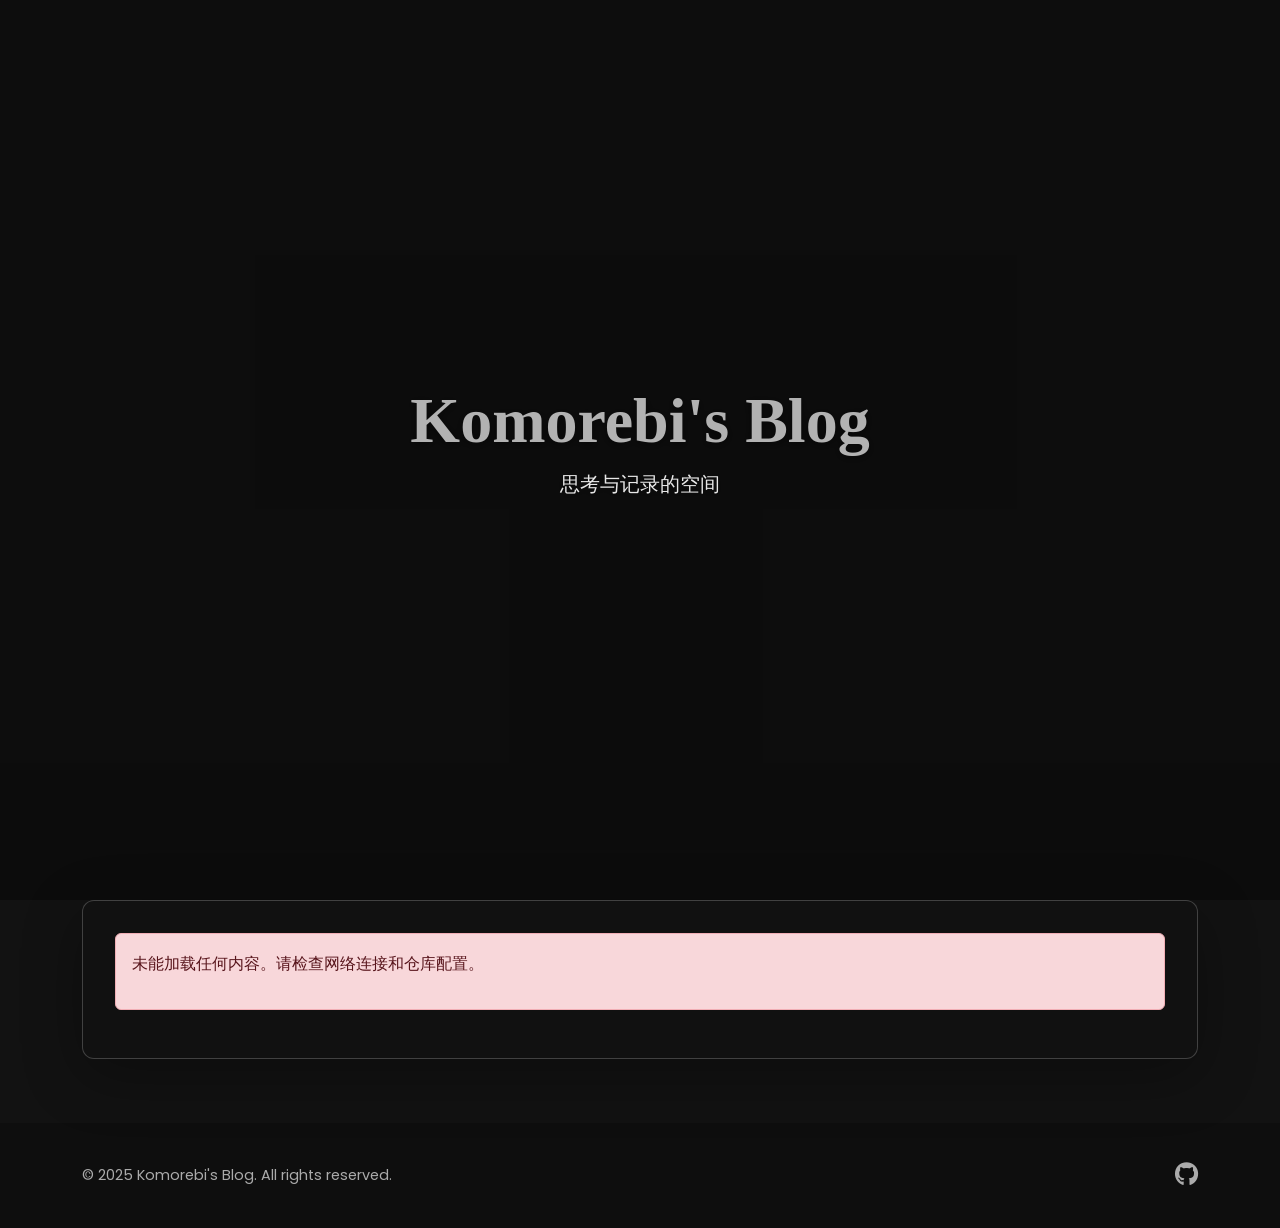
==== commit e0a5fe82: "界面优化" ====
--- a/index.html
+++ b/index.html
@@ -46,6 +46,13 @@
                                 <i class="fas fa-link"></i> 网站导航
                             </button>
                         </li>
+                        <li class="nav-item" role="presentation">
+                            <button class="nav-link" id="albums-tab" data-bs-toggle="tab"
+                                data-bs-target="#albums-tab-pane" type="button" role="tab" aria-controls="albums-tab-pane"
+                                aria-selected="false">
+                                <i class="far fa-images"></i> 相册集
+                            </button>
+                        </li>
                     </ul>
 
                     <div class="tab-content" id="contentTabsContent">
@@ -53,7 +60,7 @@
                             aria-labelledby="posts-tab" tabindex="0">
                             <div class="row">
                                 <div class="col-md-9">
-                                    <div id="posts-list" class="posts-list">
+                                    <div id="posts-list">
                                         <div class="loading">
                                             <div class="spinner"></div>
                                             <p>正在加载文章...</p>
@@ -83,7 +90,7 @@
                             tabindex="0">
                             <div class="row">
                                 <div class="col-md-9">
-                                    <div id="links-list" class="links-list">
+                                    <div id="links-list">
                                         <div class="loading">
                                             <div class="spinner"></div>
                                             <p>正在加载导航链接...</p>
@@ -108,6 +115,34 @@
                                 </div>
                             </div>
                         </div>
+
+                        <div class="tab-pane fade" id="albums-tab-pane" role="tabpanel" aria-labelledby="albums-tab" tabindex="0">
+                            <div class="row">
+                                <div class="col-md-9">
+                                    <div id="albums-list-content" class="albums-grid">
+                                        <div class="loading">
+                                            <div class="spinner"></div>
+                                            <p>正在加载相册列表...</p>
+                                        </div>
+                                    </div>
+                                </div>
+                                <div class="col-md-3">
+                                     <div class="sidebar-column">
+                                        <div id="albums-authors-sidebar" class="sidebar-section author-sidebar-section mb-4">
+                                            <div class="loading-placeholder p-3 text-center">
+                                                <div class="spinner-small"></div>
+                                                <p class="small mb-0 ms-2 d-inline-block">作者信息加载中...</p>
+                                            </div>
+                                        </div>
+                                         <div class="sidebar-section" id="albums-info-sidebar">
+                                            <h5 class="sidebar-section-title">相册说明</h5>
+                                            <p class="small text-muted p-2 mb-0">点击相册封面即可进入浏览该相册内的所有图片。</p>
+                                        </div>
+                                    </div>
+                                </div>
+                            </div>
+                        </div>
+
                     </div>
                 </div>
             </div>
@@ -118,7 +153,7 @@
         <div class="container">
             <div class="row align-items-center">
                 <div class="col-md-6">
-                    <p>&copy; 2025 Komorebi's Blog. All rights reserved.</p>
+                    <p>© 2025 Komorebi's Blog. All rights reserved.</p>
                 </div>
                 <div class="col-md-6 text-md-end footer-social-links">
                     <a href="https://github.com/Komorebi-yaodong" target="_blank" class="social-link">
@@ -132,5 +167,8 @@
     <script src="js/background-switcher.js"></script>
     <script src="js/main.js"></script>
     <script src="https://cdn.jsdelivr.net/npm/bootstrap@5.3.0/dist/js/bootstrap.bundle.min.js"></script>
+    <!-- Cloudflare Web Analytics -->
+    <script defer src='https://static.cloudflareinsights.com/beacon.min.js' data-cf-beacon='{"token": "c4ebc2c7db394cb2ae1830b295a8fd7c"}'></script>
+    <!-- End Cloudflare Web Analytics -->
 </body>
-</html>
+</html>
--- a/css/main.css
+++ b/css/main.css
@@ -1,50 +1,25 @@
+/* --- Global Variables & Base Styles --- */
 :root {
-    --primary-color: #4A90E2; 
-    --secondary-color: #50E3C2; 
-    --accent-color: #357ABD; 
-    --text-color: #3d4449;
-    --light-text: #7a8288;
-    --bg-color: #ffffff; 
-    --site-bg-color: #f4f7f6; 
-    --light-bg: #f9fafb; 
-    --border-color: #e4e7eb;
-    --shadow-color: rgba(50, 50, 93, 0.1), rgba(0, 0, 0, 0.07); 
-    --font-sans: 'Poppins', -apple-system, BlinkMacSystemFont, 'Segoe UI', Roboto, 'Helvetica Neue', Arial, sans-serif;
-    --font-serif: 'Noto Serif SC', Georgia, serif;
-    --border-radius: 8px; 
-    --transition-speed: 0.25s;
-
-    --link-card-image-height: 150px;
-    --link-card-gap: 1.5rem;
-    
-    --post-card-vertical-image-height: 190px;
-    --post-card-grid-gap: 1.5rem;
-
+    --primary-font: 'Poppins', 'Helvetica Neue', Arial, 'Hiragino Sans GB', 'Microsoft YaHei', sans-serif;
+    --serif-font: 'Noto Serif SC', serif;
     --background-fade-duration: 1.5s;
-    --post-hero-min-height: 35vh; 
-    --navbar-height: 60px; 
-    --sidebar-sticky-top-offset: calc(var(--navbar-height) + 1rem);
-}
-
-/* ... (Keep all CSS from html to .tag-badge:hover as in the previous good version) ... */
-html {
-    scroll-behavior: smooth;
+    --card-bg-color: rgba(255, 255, 255, 0.1);
+    --card-border-color: rgba(255, 255, 255, 0.2);
+    --sidebar-bg-color: rgba(255, 255, 255, 0.08);
+    --text-color: #f0f0f0;
+    --text-muted-color: rgba(240, 240, 240, 0.7);
+    --accent-color: #87CEEB; /* Sky Blue for highlights */
+    --card-shadow: 0 8px 32px 0 rgba(0, 0, 0, 0.15);
+    --card-hover-shadow: 0 12px 40px 0 rgba(0, 0, 0, 0.25);
+    --border-radius-main: 12px;
 }
 
 body {
-    font-family: var(--font-sans);
+    font-family: var(--primary-font);
     color: var(--text-color);
-    font-weight: 400;
-    line-height: 1.75;
-    background-color: var(--site-bg-color);
-    margin: 0;
-    padding: 0;
-    display: flex;
-    flex-direction: column;
-    min-height: 100vh;
-    width: 100%;
-    position: relative;
-    z-index: 0;
+    background-color: #121212; /* Fallback background */
+    line-height: 1.7;
+    text-rendering: optimizeLegibility;
     -webkit-font-smoothing: antialiased;
     -moz-osx-font-smoothing: grayscale;
 }
@@ -56,41 +31,114 @@
     width: 100%;
     height: 100%;
     background-size: cover;
-    background-position: center center;
-    background-attachment: fixed;
-    z-index: -1;
+    background-position: center;
+    background-repeat: no-repeat;
     opacity: 0;
     transition: opacity var(--background-fade-duration) ease-in-out;
+    z-index: -1;
 }
 
 .background-layer.active {
     opacity: 1;
 }
 
-.content-wrapper {
-    background-color: rgba(255, 255, 255, 0.6); 
-    backdrop-filter: blur(10px) saturate(150%);
-    -webkit-backdrop-filter: blur(10px) saturate(150%);
-    padding: 2.5rem 3rem;
-    border-radius: var(--border-radius);
-    box-shadow: 0 10px 30px var(--shadow-color);
-    margin-bottom: 2.5rem;
-    position: relative;
-    z-index: 1;
-    border: 1px solid rgba(255,255,255,0.2);
-}
-
+
+/* --- Reusable Components & Helpers --- */
+.loading {
+    display: flex;
+    justify-content: center;
+    align-items: center;
+    min-height: 200px;
+    flex-direction: column;
+    color: var(--text-muted-color);
+}
+
+.spinner {
+    border: 4px solid rgba(255, 255, 255, 0.2);
+    border-radius: 50%;
+    border-top: 4px solid var(--accent-color);
+    width: 40px;
+    height: 40px;
+    animation: spin 1s linear infinite;
+    margin-bottom: 1rem;
+}
+
+.spinner-small {
+    width: 20px;
+    height: 20px;
+    border-width: 2px;
+}
+
+@keyframes spin {
+    0% { transform: rotate(0deg); }
+    100% { transform: rotate(360deg); }
+}
+
+.tag-badge {
+    display: inline-block;
+    background-color: rgba(135, 206, 235, 0.15);
+    color: var(--accent-color);
+    padding: 0.25em 0.6em;
+    border-radius: 1em;
+    font-size: 0.75rem;
+    font-weight: 500;
+    margin: 2px;
+    border: 1px solid rgba(135, 206, 235, 0.3);
+    transition: all 0.2s ease;
+}
+.tag-badge:hover {
+    background-color: rgba(135, 206, 235, 0.3);
+    transform: translateY(-1px);
+}
+
+
+/* --- Navbar --- */
+.navbar {
+    background: rgba(28, 28, 38, 0.35);
+    backdrop-filter: blur(10px);
+    -webkit-backdrop-filter: blur(10px);
+    border-bottom: 1px solid rgba(255, 255, 255, 0.1);
+    padding-top: 0.8rem;
+    padding-bottom: 0.8rem;
+    transition: background 0.3s ease;
+}
+
+.navbar-brand {
+    font-family: var(--serif-font);
+    font-weight: 700;
+    font-size: 1.5rem;
+    color: var(--text-color) !important;
+}
+
+.nav-link {
+    color: var(--text-muted-color) !important;
+    font-weight: 500;
+    transition: color 0.3s ease;
+    margin: 0 0.5rem;
+}
+
+.nav-link:hover, .nav-link.active {
+    color: var(--text-color) !important;
+}
+
+.navbar-toggler {
+    border-color: rgba(255, 255, 255, 0.2);
+}
+.navbar-toggler-icon {
+    background-image: url("data:image/svg+xml,%3csvg xmlns='http://www.w3.org/2000/svg' viewBox='0 0 30 30'%3e%3cpath stroke='rgba%28255, 255, 255, 0.8%29' stroke-linecap='round' stroke-miterlimit='10' stroke-width='2' d='M4 7h22M4 15h22M4 23h22'/%3e%3c/svg%3e");
+}
+
+
+/* --- Hero Section --- */
 .hero {
     height: 100vh;
     display: flex;
     align-items: center;
     justify-content: center;
-    text-align: center;
-    color: white;
     position: relative;
-    text-shadow: 0 2px 8px rgba(0, 0, 0, 0.3);
+    color: #fff;
+    text-shadow: 0 2px 10px rgba(0, 0, 0, 0.5);
     overflow: hidden;
-    z-index: 1;
 }
 
 .hero::before {
@@ -98,607 +146,636 @@
     position: absolute;
     top: 0;
     left: 0;
-    right: 0;
-    bottom: 0;
-    background: linear-gradient(135deg, rgba(74, 144, 226, 0.7) 0%, rgba(80, 227, 194, 0.65) 100%),
-        rgba(0, 0, 0, 0.15);
-    opacity: 1;
-    transition: opacity 0.5s ease-in-out;
-    z-index: 1;
-}
-
-.hero .container {
+    width: 100%;
+    height: 100%;
+    background: rgba(0, 0, 0, 0.3);
+    transition: background 0.5s ease-in-out;
+}
+
+.hero.hero-overlay-hidden::before {
+    background: rgba(0, 0, 0, 0.1);
+}
+
+.hero-title {
+    font-family: var(--serif-font);
+    font-size: 4rem;
+    font-weight: 700;
+}
+
+.hero-subtitle {
+    font-size: 1.25rem;
+    font-weight: 300;
+    opacity: 0.9;
+}
+
+@media (max-width: 768px) {
+    .hero-title { font-size: 2.5rem; }
+    .hero-subtitle { font-size: 1rem; }
+}
+
+
+/* --- Main Content & Tabs --- */
+.main-content {
+    margin-top: -100px;
+    padding-top: 100px;
     position: relative;
     z-index: 2;
-}
-
-.hero.hero-overlay-hidden::before {
-    opacity: 0;
-}
-
-.hero-title {
-    font-size: clamp(2.8rem, 6.5vw, 4.8rem);
-    font-weight: 700;
-    animation: fadeInDown 1s ease-out;
-}
-
-.hero-subtitle {
-    font-size: clamp(1.2rem, 3.2vw, 1.6rem);
-    font-weight: 300;
-    opacity: 0.9;
-    animation: fadeInUp 1s ease-out 0.3s;
-    animation-fill-mode: backwards;
-}
-
-.main-content {
-    padding: 3rem 0;
-    flex: 1;
-    position: relative;
-    z-index: 10;
-}
-.main-content.post-page-content {
-    margin-top: 0;
-    padding-top: 2rem; 
-}
-
-.main-content .container {
-    max-width: 1320px;
+    padding-bottom: 4rem;
+}
+
+.content-wrapper {
+    background: rgba(18, 18, 18, 0.4);
+    backdrop-filter: blur(12px);
+    -webkit-backdrop-filter: blur(12px);
+    border-radius: var(--border-radius-main);
+    padding: 2rem;
+    border: 1px solid var(--card-border-color);
+    box-shadow: 0 16px 60px rgba(0,0,0,0.3);
 }
 
 .main-tabs {
-    border-bottom: 1px solid var(--border-color);
-    margin-bottom: 2.5rem;
-}
-
-.main-tabs .nav-item {
-    margin-bottom: -1px; 
+    border-bottom: 1px solid var(--card-border-color);
+    margin-bottom: 2rem;
 }
 
 .main-tabs .nav-link {
-    border: none;
-    border-bottom: 2px solid transparent;
-    color: var(--light-text);
-    padding: 0.8rem 1.3rem;
-    font-size: 1.05rem;
-    font-weight: 500;
-    transition: color var(--transition-speed) ease, border-bottom-color var(--transition-speed) ease;
     background: none;
-    border-top-left-radius: var(--border-radius);
-    border-top-right-radius: var(--border-radius);
-}
-
-.main-tabs .nav-link i {
-    margin-right: 0.6em;
+    border: none !important;
+    color: var(--text-muted-color) !important;
+    font-weight: 600;
+    padding: 0.75rem 1.25rem;
+    border-bottom: 3px solid transparent !important;
+    transition: all 0.3s ease;
+    margin-bottom: -1px; /* Overlap border */
 }
 
 .main-tabs .nav-link:hover {
-    color: var(--text-color);
-    background-color: var(--site-bg-color);
+    color: var(--text-color) !important;
 }
 
 .main-tabs .nav-link.active {
-    color: var(--primary-color);
-    font-weight: 600;
-    border-bottom-color: var(--primary-color);
-    background: none; 
-}
-
-.tab-content { margin-top: 1rem; }
-.tab-pane { padding-top: 1rem; display: none; }
-.tab-pane.active.show { display: block; }
-
-.posts-list, .links-list { margin-top: 1rem; padding-bottom: 1rem;}
-
-.post-cards-grid, .links-grid-layout {
-    display: grid;
-    gap: var(--post-card-grid-gap);
-}
-
-.post-cards-grid {
-    grid-template-columns: repeat(auto-fill, minmax(280px, 1fr));
-}
-.links-grid-layout {
-    grid-template-columns: repeat(auto-fill, minmax(270px, 1fr));
-}
-
-
-.post-card-wrapper, .link-card-wrapper {
-    display: flex; 
-}
-
-.post-card-vertical, .link-card {
+    color: var(--accent-color) !important;
+    background-color: transparent !important;
+    border-color: var(--accent-color) !important;
+}
+
+
+/* --- Universal Card Base Style --- */
+.post-card-vertical, .link-card, .album-card {
     display: flex;
     flex-direction: column;
-    width: 100%;
-    background-color: var(--bg-color);
+    background: var(--card-bg-color);
+    border: 1px solid var(--card-border-color);
+    border-radius: var(--border-radius-main);
+    box-shadow: var(--card-shadow);
+    overflow: hidden;
     text-decoration: none;
     color: var(--text-color);
+    transition: transform 0.3s ease, box-shadow 0.3s ease;
+    backdrop-filter: blur(10px);
+    -webkit-backdrop-filter: blur(10px);
+}
+.post-card-vertical:hover, .link-card:hover, .album-card:hover {
+    transform: translateY(-8px);
+    box-shadow: var(--card-hover-shadow);
+    color: var(--text-color);
+}
+
+.card-tags {
+    min-height: 28px;
+}
+
+/* --- Masonry (Waterfall) Layout Container --- */
+.posts-list, .links-list, .albums-grid {
+    column-count: 3;
+    column-gap: 1.5rem;
+}
+@media (max-width: 992px) {
+    .posts-list, .links-list, .albums-grid {
+        column-count: 2;
+    }
+}
+@media (max-width: 768px) {
+    .posts-list, .links-list, .albums-grid {
+        column-count: 1;
+    }
+}
+
+/* --- Masonry Item Wrapper --- */
+.post-card-wrapper, .link-card-wrapper, .album-card {
+    break-inside: avoid; /* Prevents cards from splitting across columns */
+    margin-bottom: 1.5rem;
+    display: inline-block; /* Required for column layout */
+    width: 100%;
+}
+/* For albums, the anchor IS the card, so we need to target it directly */
+#albums-list-content > .album-card {
+    margin-bottom: 1.5rem;
+}
+
+
+/* --- Post & Album Card Style --- */
+.post-card-image-top-container, .album-card-image-top-container {
     overflow: hidden;
-    transition: transform var(--transition-speed) cubic-bezier(0.25, 0.8, 0.25, 1), 
-                box-shadow var(--transition-speed) cubic-bezier(0.25, 0.8, 0.25, 1), 
-                border-color var(--transition-speed) ease;
+    background-color: #333;
+    line-height: 0; /* Fix small gap under image */
+}
+.post-card-image-top, .album-card-image-top {
+    width: 100%;
+    height: auto; /* Allow image to define its own height */
+    object-fit: cover;
+    transition: transform 0.4s ease, filter 0.4s ease;
+}
+.post-card-vertical:hover .post-card-image-top, 
+.album-card:hover .album-card-image-top {
+    transform: scale(1.05);
+    filter: brightness(1.1);
+}
+
+.post-card-image-top-placeholder {
+    display: flex;
+    flex-direction: column;
+    align-items: center;
+    justify-content: center;
+    text-align: center;
+    padding: 3rem 1rem;
+    position: relative;
+    overflow: hidden;
+    min-height: 180px;
+}
+.album-card-image-top-placeholder {
+    height: 180px;
+}
+
+.artistic-title-placeholder-text {
+    font-family: var(--serif-font);
+    color: var(--text-color);
+    font-weight: 700;
+    font-size: 1.6rem;
+    z-index: 1;
+    text-shadow: 0 1px 3px rgba(0,0,0,0.3);
+}
+
+.post-card-content-vertical, .album-card-content {
+    padding: 1rem 1.25rem;
+    display: flex;
+    flex-direction: column;
+    flex-grow: 1;
+}
+
+.post-card-title-vertical {
+    font-family: var(--serif-font);
+    font-size: 1.3rem;
+    font-weight: 700;
+    margin-bottom: 0.5rem;
+}
+.album-card-title {
+    font-family: var(--serif-font);
+    font-size: 1.2rem;
+    font-weight: 700;
+}
+.post-card-description-vertical {
+    font-size: 0.9rem;
+    color: var(--text-muted-color);
+    margin-top: 0.5rem;
+    line-height: 1.6;
+}
+.post-card-meta-vertical {
+    margin-top: 1rem;
+    font-size: 0.8rem;
+    color: var(--text-muted-color);
+}
+.post-card-footer-vertical {
+    margin-top: 1rem;
+    padding-top: 0.75rem;
+    border-top: 1px solid var(--card-border-color);
+}
+
+/* --- Links Card Style (Redesigned) --- */
+.link-card {
+    position: relative;
+}
+.link-card-image-container {
+    line-height: 0;
+}
+.link-card-image {
+    width: 100%;
+    height: auto;
+    object-fit: cover;
+    transition: filter 0.3s ease;
+}
+.link-card:hover .link-card-image {
+    filter: brightness(1.1);
+}
+.link-card-image-placeholder {
+    height: 150px;
+    background: rgba(255,255,255,0.03);
+    display: flex;
+    align-items: center;
+    justify-content: center;
+}
+.link-card-image-placeholder .fa-link {
+    color: rgba(255,255,255,0.2);
+    font-size: 3rem;
+}
+.link-card-content {
+    padding: 1.25rem;
+}
+.link-card-title {
+    font-size: 1.4rem;
+    font-weight: 600;
+    margin-bottom: 0.5rem;
+    font-family: var(--serif-font);
+}
+.link-card-description {
+    font-size: 0.9rem;
+    color: var(--text-muted-color);
+    margin-bottom: 0;
+}
+.link-card-footer {
+    padding: 0 1.25rem 1.25rem 1.25rem;
+    display: flex;
+    flex-wrap: wrap;
+    gap: 0.5rem;
+    align-items: center;
+    margin-top: 1rem;
+}
+.link-card-url {
+    font-size: 0.8rem;
+    color: var(--text-muted-color);
+    opacity: 0.7;
+    display: inline-flex;
+    align-items: center;
+    margin-top: auto;
+    word-break: break-all;
+}
+.link-card-hover-icon {
+    position: absolute;
+    top: 1rem;
+    right: 1rem;
+    width: 36px;
+    height: 36px;
+    background: rgba(0,0,0,0.5);
+    color: #fff;
+    border-radius: 50%;
+    display: flex;
+    align-items: center;
+    justify-content: center;
     opacity: 0;
-    animation: fadeInUp 0.6s ease-out forwards;
-    border-radius: var(--border-radius);
-    border: 1px solid var(--border-color);
-    box-shadow: 0 2px 5px rgba(0,0,0,0.03);
-}
-
-.post-card-vertical:hover, .link-card:hover {
-    transform: translateY(-6px);
-    box-shadow: 0 12px 25px var(--shadow-color);
-    border-color: var(--primary-color);
-}
-
-.post-card-image-top-container,
-.post-card-image-top-placeholder,
-.link-card-image-container,
-.link-card-image-placeholder {
-    width: 100%;
-    overflow: hidden;
-    background-color: var(--light-bg);
-    border-bottom: 1px solid var(--border-color);
-}
-.post-card-image-top-container, .post-card-image-top-placeholder { height: var(--post-card-vertical-image-height); }
-.link-card-image-container, .link-card-image-placeholder { height: var(--link-card-image-height); }
-
-
-.post-card-image-top, .link-card-image {
-    display: block;
-    width: 100%;
-    height: 100%;
-    object-fit: cover;
-    transition: transform 0.4s cubic-bezier(0.25, 0.8, 0.25, 1);
-}
-.post-card-vertical:hover .post-card-image-top,
-.link-card:hover .link-card-image {
-    transform: scale(1.06);
-}
-
-.post-card-image-top-placeholder .post-card-title-placeholder-text {
-    font-family: var(--font-serif);
-    color: var(--light-text);
-    font-weight: 500;
+    transform: scale(0.8);
+    transition: all 0.3s ease;
+}
+.link-card:hover .link-card-hover-icon {
+    opacity: 1;
+    transform: scale(1);
+}
+
+/* --- Sidebar --- */
+.sidebar-column {
+    position: sticky;
+    top: 100px; /* Navbar height + offset */
+}
+.sidebar-section {
+    background: var(--sidebar-bg-color);
+    border-radius: var(--border-radius-main);
+    margin-bottom: 1.5rem;
+    padding: 1.25rem;
+    border: 1px solid var(--card-border-color);
+}
+.sidebar-section-title {
+    font-family: var(--serif-font);
+    font-size: 1.2rem;
+    font-weight: 700;
+    margin-bottom: 1rem;
+    padding-bottom: 0.5rem;
+    border-bottom: 1px solid var(--card-border-color);
+    color: var(--text-color);
+}
+.tags-list, .author-sidebar-section {
+    padding: 0 !important;
+}
+.tag-filter-button {
+    background: none;
+    border: none;
+    color: var(--text-muted-color);
+    text-align: left;
+    width: 100%;
+    padding: 0.5rem 0.75rem;
+    border-radius: 6px;
+    transition: background-color 0.2s ease, color 0.2s ease;
     font-size: 0.9rem;
-    line-height: 1.3;
-}
-
-.post-card-content-vertical, .link-card-content {
-    padding: 1.1rem 1.3rem;
-    flex-grow: 1; 
-    display: flex;
-    flex-direction: column;
-}
-
-.post-card-title-vertical{
-    font-size: 1.15rem;
+}
+.tag-filter-button:hover {
+    background-color: rgba(135, 206, 235, 0.1);
+    color: var(--accent-color);
+}
+.tag-filter-button.active {
+    background-color: rgba(135, 206, 235, 0.2);
+    color: var(--accent-color);
     font-weight: 600;
-    font-family: var(--font-serif);
-    color: var(--text-color);
-    line-height: 1.4;
-}
-.link-card-title {
-    font-size: 1.05rem;
-    font-weight: 600;
-    font-family: var(--font-serif);
-    color: var(--text-color);
-    line-height: 1.4;
-    margin-bottom: 0.4rem;
-}
-
-
-.post-card-description-vertical, .link-card-description {
-    font-size: 0.82rem;
-    color: var(--light-text);
-    line-height: 1.65;
-    margin-bottom: 0.75rem;
-    flex-grow: 1;
-    display: -webkit-box; 
-    -webkit-box-orient: vertical; 
-    -webkit-line-clamp: 2; 
-    line-clamp: 2; 
-    overflow: hidden;
-    text-overflow: ellipsis;
-    min-height: calc(1.65em * 2);
-}
-
-.post-card-footer-vertical { font-size: 0.8rem; color: var(--light-text); }
-.post-card-footer-vertical i { margin-right: 0.3em; }
-
-
-.link-card-main-info { flex-grow: 1; }
-.link-card-bottom-info { border-top: 1px solid var(--border-color); padding-top: 0.75rem; }
-
-.link-card-meta { font-size: 0.75rem; color: var(--light-text); margin-top: 0.6rem; }
-.link-card-url {
-    word-break: break-all;
-    opacity: 0.8;
-    display: inline-block;
-    white-space: nowrap;
-    overflow: hidden;
-    text-overflow: ellipsis;
-    max-width: 100%;
-}
-
-.card-tags {
-    margin-top: 0.5rem;
-    display: flex;
-    flex-wrap: wrap;
-    gap: 0.4rem;
-}
-
-.tag-badge {
-    font-size: 0.68rem;
-    font-weight: 500;
-    padding: 0.25em 0.65em;
-    border-radius: 4px;
-    background-color: var(--light-bg);
-    color: var(--secondary-color);
-    border: 1px solid var(--border-color);
-    transition: background-color var(--transition-speed), color var(--transition-speed), border-color var(--transition-speed);
-}
-.tag-badge:hover {
-    background-color: var(--secondary-color);
-    color: white;
-    border-color: var(--secondary-color);
-}
-
-/* Sidebar Overlap Fix and Styling */
-.sidebar-column {
-    display: flex;
-    flex-direction: column;
-    gap: 1.5rem; 
-    position: sticky; /* Make the whole column sticky */
-    top: var(--sidebar-sticky-top-offset);
-    max-height: calc(100vh - var(--sidebar-sticky-top-offset) - 1rem); /* Account for potential bottom padding/margin */
-    overflow-y: auto;
-}
-
-.sidebar-section {
-    /* REMOVED position: sticky from here */
-    padding: 1.2rem;
-    background-color: rgba(255, 255, 255, 0.7);
-    backdrop-filter: blur(8px) saturate(130%);
-    -webkit-backdrop-filter: blur(8px) saturate(130%);
-    border-radius: var(--border-radius);
-    border: 1px solid rgba(255,255,255,0.25);
-    box-shadow: 0 4px 12px rgba(0,0,0,0.05);
-}
-
-.sidebar-section-title {
-    font-size: 1rem; /* Unified title size */
-    font-weight: 600;
-    color: var(--primary-color);
-    margin-bottom: 1rem;
-    padding-bottom: 0.6rem;
-    border-bottom: 1px solid var(--border-color);
-}
-
-/* Author Info Section Specific Styling */
-.author-sidebar-section .author-card-item {
-    border-bottom: none; /* Remove bottom border if only one author, or not desired */
-    padding-bottom: 0 !important;
-    margin-bottom: 0 !important;
-}
-.author-sidebar-section .author-card-item:last-child {
-    margin-bottom: 0; /* Ensure no extra margin for the last/only author card */
-}
-
-
+}
+.author-card-item {
+    text-align: center;
+}
 .author-avatar {
-    width: 100px; /* Slightly larger avatar */
-    height: 100px;
-    object-fit: cover;
-    border: 3px solid var(--bg-color); /* White border around avatar */
-    box-shadow: 0 2px 4px rgba(0,0,0,0.1);
-}
-
+    width: 80px;
+    height: 80px;
+    border: 3px solid rgba(255, 255, 255, 0.2);
+    box-shadow: 0 4px 10px rgba(0,0,0,0.2);
+}
 .author-name {
     font-weight: 600;
     color: var(--text-color);
-    font-size: 1.05rem; /* Slightly larger name */
-}
-
+}
 .author-description {
-    line-height: 1.5;
-    font-size: 0.8rem; /* Adjust description size */
-    max-width: 90%; /* Prevent very long descriptions from breaking layout */
+    color: var(--text-muted-color);
+}
+.author-contact-links a {
+    color: var(--text-muted-color);
+    font-size: 1.2rem;
+    transition: color 0.2s ease, transform 0.2s ease;
+}
+.author-contact-links a:hover {
+    color: var(--accent-color);
+    transform: scale(1.1);
+}
+
+/* --- Footer --- */
+.footer {
+    padding: 2rem 0;
+    background: rgba(10, 10, 10, 0.5);
+    color: var(--text-muted-color);
+    font-size: 0.9rem;
+}
+.footer p { margin-bottom: 0; }
+.footer-social-links a {
+    color: var(--text-muted-color);
+    font-size: 1.5rem;
+    transition: color 0.3s ease;
+}
+.footer-social-links a:hover {
+    color: var(--accent-color);
+}
+
+/* --- Post Page Specific --- */
+.container-post {
+    width: 100%;
+    max-width: 1440px; /* Significantly wider than default. Adjust if needed. */
+    padding-right: 1.5rem;
+    padding-left: 1.5rem;
+    margin-right: auto;
     margin-left: auto;
-    margin-right: auto;
-}
-
-.author-contact-links {
-    padding-top: 0.5rem; /* Add some space above links */
-}
-.author-contact-links a {
-    color: var(--light-text);
-    font-size: 1rem; /* Slightly larger icons */
-}
-.author-contact-links a:hover {
-    color: var(--primary-color);
-}
-
-.tags-list { margin-top: 0.5rem; }
-.tags-list li { margin-bottom: 0.2rem; }
-.tag-filter-button {
-    display: block;
-    width: 100%;
-    padding: 0.5rem 0.8rem;
-    color: var(--text-color);
-    text-decoration: none;
-    border-radius: 6px;
-    transition: background-color var(--transition-speed) ease, color var(--transition-speed) ease, transform 0.1s ease;
-    font-size: 0.85rem;
-    font-weight: 500;
-    background: none;
-    border: none;
-    text-align: left;
-    cursor: pointer;
-}
-.tag-filter-button:hover {
-    background-color: var(--light-bg);
-    color: var(--accent-color);
-    transform: translateX(3px);
-}
-.tag-filter-button.active {
-    background-color: var(--primary-color);
-    color: white;
-    font-weight: 600;
-}
-.tag-filter-button.active:hover {
-    background-color: var(--accent-color);
-    transform: translateX(0);
-}
-
-
-/* ... (Keep all CSS from .post-hero-header to the end of the file as in the previous good version) ... */
-/* Post Hero Header */
+}
 .post-hero-header {
-    min-height: var(--post-hero-min-height);
+    padding: 8rem 0;
     background-size: cover;
-    background-position: center center;
+    background-position: center;
+    position: relative;
     color: #fff;
+    text-shadow: 0 2px 10px rgba(0,0,0,0.7);
     display: flex;
     align-items: center;
     justify-content: center;
     text-align: center;
-    position: relative;
-    padding: 3.5rem 1.5rem 2.5rem 1.5rem; 
-    background-color: #3a4148; 
-}
-
-.post-hero-header::before { 
+}
+.post-hero-header::before { /* Gradient overlay for readability */
     content: '';
     position: absolute;
+    top: 0; left: 0; width: 100%; height: 100%;
+    background: linear-gradient(to top, rgba(0,0,0,0.7) 0%, rgba(0,0,0,0.3) 50%, rgba(0,0,0,0.7) 100%);
+}
+.post-hero-header.no-image {
+    padding: 5rem 0;
+    background: #1a1a1a;
+}
+.post-hero-content {
+    position: relative;
+    z-index: 1;
+}
+.post-hero-title {
+    font-family: var(--serif-font);
+    font-size: 3rem;
+    font-weight: 700;
+    margin-bottom: 1rem;
+}
+.post-hero-meta {
+    font-size: 1rem;
+    opacity: 0.8;
+}
+.post-hero-tags {
+    margin-top: 1rem;
+}
+.header-tag {
+    background-color: rgba(255,255,255,0.1);
+    color: #fff;
+    border-color: rgba(255,255,255,0.3);
+}
+
+.actual-post-content-wrapper {
+    background: rgba(28, 28, 38, 0.4);
+    padding: 2rem;
+}
+
+.toc-sidebar {
+    padding-top: 2rem; /* Align with content */
+}
+.toc-sidebar.sticky-top {
+    top: 80px; /* Navbar height + some space */
+    height: calc(100vh - 100px);
+    overflow-y: auto;
+}
+.toc-title {
+    font-family: var(--serif-font);
+    font-weight: 700;
+    margin-bottom: 1rem;
+}
+.toc-link {
+    display: block;
+    color: var(--text-muted-color);
+    text-decoration: none;
+    padding: 0.4rem 0;
+    border-left: 3px solid transparent;
+    transition: all 0.2s ease;
+}
+.toc-link:hover {
+    color: var(--text-color);
+    background-color: rgba(255,255,255,0.05);
+    padding-left: 10px;
+}
+.toc-level-2 { padding-left: 1rem; }
+.toc-level-3 { padding-left: 2rem; }
+.toc-level-4 { padding-left: 3rem; }
+
+/* Mobile ToC FAB (Floating Action Button) */
+#mobile-toc-button-container {
+    position: fixed;
+    bottom: 20px;
+    right: 20px;
+    z-index: 1030;
+}
+#mobile-toc-button-container .btn {
+    width: 50px;
+    height: 50px;
+    border-radius: 50%;
+    background: var(--accent-color);
+    color: #121212;
+    border: none;
+    box-shadow: 0 4px 15px rgba(0,0,0,0.3);
+    font-size: 1.2rem;
+    display: flex;
+    align-items: center;
+    justify-content: center;
+    padding: 0;
+}
+
+.offcanvas {
+    background: rgba(28, 28, 38, 0.8);
+    backdrop-filter: blur(10px);
+    -webkit-backdrop-filter: blur(10px);
+    color: var(--text-color);
+    border-right: 1px solid var(--card-border-color);
+}
+.offcanvas-header {
+    border-bottom: 1px solid var(--card-border-color);
+}
+.btn-close {
+    filter: invert(1) grayscale(100%) brightness(200%);
+}
+
+.post-comments-section .btn {
+    border-color: var(--accent-color);
+    color: var(--accent-color);
+    transition: all 0.3s ease;
+}
+.post-comments-section .btn:hover {
+    background-color: var(--accent-color);
+    color: #121212;
+}
+
+#photo-sphere-container {
+    width: 100%;
+    height: calc(100vh - 58px);
+    position: relative;
+    overflow: hidden;
+    z-index: 1;
+}
+#photo-sphere-container .photo-navigation-controls {
+    position: absolute;
+    bottom: 2rem;
+    right: 2rem;
+    z-index: 10;
+    display: flex;
+    flex-direction: column;
+    gap: 0.5rem;
+}
+
+.photo-nav-btn {
+    width: 45px;
+    height: 45px;
+    border-radius: 50%;
+    font-size: 1.2rem;
+    display: flex;
+    justify-content: center;
+    align-items: center;
+    background: rgba(0,0,0,0.3);
+    backdrop-filter: blur(5px);
+    -webkit-backdrop-filter: blur(5px);
+    border: 1px solid rgba(255,255,255,0.2);
+    color: rgba(255,255,255,0.8);
+    transition: all 0.3s ease;
+}
+.photo-nav-btn:hover {
+    background: rgba(0,0,0,0.5);
+    color: #fff;
+    transform: scale(1.05);
+}
+.photo-nav-btn:disabled {
+    opacity: 0.4;
+    cursor: not-allowed;
+    background: rgba(0,0,0,0.2);
+}
+
+/* Photo Modal Styles (Corrected) */
+.photo-modal-overlay {
+    position: fixed;
     top: 0;
     left: 0;
-    right: 0;
-    bottom: 0; 
-    background-color: rgba(0, 0, 0, 0.45); 
-    z-index: 1;
-    transition: background-color 0.3s ease-in-out;
-}
-
-.post-hero-header::after { 
-    content: '';
+    width: 100%;
+    height: 100%;
+    display: flex;
+    align-items: center;
+    justify-content: center;
+    background: rgba(10, 10, 10, 0.5);
+    backdrop-filter: blur(8px);
+    -webkit-backdrop-filter: blur(8px);
+    z-index: 1050;
+    opacity: 0;
+    pointer-events: none; /* Block clicks when hidden */
+    transition: opacity 0.3s ease-in-out;
+}
+
+.photo-modal-overlay.show {
+    opacity: 1;
+    pointer-events: auto; /* Allow clicks when shown */
+}
+
+.photo-modal-content {
+    position: relative;
+    background: none;
+    box-shadow: none;
+    max-width: 90vw;
+    max-height: 90vh;
+    display: flex;
+    flex-direction: column;
+    align-items: center;
+    transform: scale(0.95);
+    transition: transform 0.3s ease-in-out;
+}
+
+.photo-modal-overlay.show .photo-modal-content {
+    transform: scale(1);
+}
+
+#modal-image {
+    border-radius: var(--border-radius-main);
+    box-shadow: 0 10px 50px rgba(0,0,0,0.5);
+    max-width: 100%;
+    max-height: calc(90vh - 120px); /* leave space for caption */
+    object-fit: contain;
+}
+
+#modal-caption {
+    color: #fff;
+    text-shadow: 0 1px 5px rgba(0,0,0,0.8);
+    margin-top: 1rem;
+    text-align: center;
+    max-width: 800px;
+}
+
+#modal-title {
+    font-family: var(--serif-font);
+}
+
+.photo-modal-close {
     position: absolute;
-    bottom: 0;
-    left: 0;
-    right: 0;
-    height: 70px; 
-    background: linear-gradient(to bottom, rgba(0,0,0,0) 0%, rgba(0,0,0,0.65) 100%);
-    z-index: 1; 
-}
-
-.post-hero-header.no-image {
-    background-image: none !important; 
-    background: linear-gradient(135deg, #63707e, #49545e);
-}
-.post-hero-header.no-image::before { background-color: rgba(0, 0, 0, 0.1); }
-.post-hero-header.no-image::after { background: transparent; }
-
-
-.post-hero-content { position: relative; z-index: 2; max-width: 800px; margin: 0 auto; }
-.post-hero-tags { margin-bottom: 1.2rem; }
-.post-hero-tags .tag-badge.header-tag {
-    background-color: rgba(255, 255, 255, 0.15);
-    border-color: rgba(255, 255, 255, 0.3);
-    color: #fff;
-    font-size: 0.82rem;
-    padding: 0.3em 0.7em;
-}
-.post-hero-tags .tag-badge.header-tag:hover { background-color: rgba(255, 255, 255, 0.3); }
-
-.post-hero-title {
-    font-size: clamp(2rem, 5.5vw, 3.2rem);
-    font-weight: 700;
-    font-family: var(--font-serif);
-    margin-bottom: 0.8rem;
-    text-shadow: 0 2px 6px rgba(0,0,0,0.5);
-}
-.post-hero-meta { font-size: 0.9rem; opacity: 0.85; text-shadow: 0 1px 3px rgba(0,0,0,0.4); }
-.post-hero-meta i { margin-right: 0.4em; }
-
-/* TOC Sidebar */
-.toc-sidebar {
-    padding: 1.2rem;
-    background-color: rgba(255, 255, 255, 0.7);
-    backdrop-filter: blur(8px) saturate(130%);
-    -webkit-backdrop-filter: blur(8px) saturate(130%);
-    border-radius: var(--border-radius);
-    border: 1px solid rgba(255,255,255,0.25);
-    box-shadow: 0 4px 12px rgba(0,0,0,0.05);
-    /* Make TOC sticky independently if desired, within its own column if different from main sidebar */
-    /* position: sticky; */ 
-    top: var(--sidebar-sticky-top-offset);
-    max-height: calc(100vh - var(--sidebar-sticky-top-offset) - 1rem);
-    overflow-y: auto;
-    font-size: 0.82rem;
-    z-index: 5;
-}
-
-.toc-title {
-    font-size: 1rem;
-    font-weight: 600;
-    color: var(--primary-color);
-    margin-bottom: 0.8rem;
-    padding-bottom: 0.6rem;
-    border-bottom: 1px solid var(--border-color);
-}
-
-#toc-list ul, .toc-nested-list { padding-left: 1rem; margin-top: 0.15rem; margin-bottom: 0.15rem; }
-#toc-list li { margin-bottom: 0.1rem; }
-#toc-list a.toc-link {
-    display: block;
-    padding: 0.3rem 0.6rem;
-    color: var(--text-color);
-    text-decoration: none;
-    border-radius: 5px;
-    transition: background-color var(--transition-speed) ease, color var(--transition-speed) ease, transform 0.1s ease;
-    line-height: 1.45;
-    white-space: nowrap;
-    overflow: hidden;
-    text-overflow: ellipsis;
-}
-#toc-list a.toc-link:hover {
-    background-color: var(--light-bg);
-    color: var(--accent-color);
-    transform: translateX(3px);
-}
-
-/* Footer */
-.footer {
-    background-color: #2c3238; 
-    color: #aeb8c2; 
-    padding: 2rem 0;
-    margin-top: auto;
-    font-size: 0.85rem;
-    position: relative;
-    z-index: 1;
-    border-top: 3px solid var(--primary-color);
-}
-.footer p { margin-bottom: 0; }
-.footer-social-links .social-link {
-    font-size: 1.5rem;
-    margin-left: 1rem;
-    color: #aeb8c2;
-    transition: color var(--transition-speed) ease;
-}
-.footer-social-links .social-link:hover { color: var(--secondary-color); }
-
-
-/* Navbar */
-.navbar {
-    background-color: rgba(255, 255, 255, 0.8);
-    backdrop-filter: blur(12px) saturate(180%);
-    -webkit-backdrop-filter: blur(12px) saturate(180%);
-    box-shadow: 0 2px 8px rgba(0, 0, 0, 0.06);
-    position: sticky;
-    top: 0;
-    z-index: 1020;
-    height: var(--navbar-height);
-    border-bottom: 1px solid rgba(0,0,0,0.05);
-}
-.navbar-brand {
-    font-weight: 700;
-    color: var(--primary-color) !important;
-    font-family: var(--font-serif);
-    font-size: 1.45rem;
-}
-.nav-link { transition: color var(--transition-speed) ease; }
-.nav-link:hover { color: var(--accent-color) !important; }
-
-.navbar-toggler {
-    border: none;
-    padding: 0.2rem 0.4rem;
-    background-color: transparent !important;
-    transition: transform 0.2s ease-in-out;
-}
-.navbar-toggler:focus { outline: none; box-shadow: none; }
-.navbar-toggler i { font-size: 1.6rem; color: var(--text-color); transition: color 0.2s ease, transform 0.2s ease; vertical-align: middle; }
-.navbar-toggler:hover i { color: var(--primary-color); transform: scale(1.1); }
-
-/* Loading States */
-.loading { display: flex; flex-direction: column; align-items: center; justify-content: center; padding: 4rem 0; color: var(--light-text); }
-.spinner {
+    top: -15px;
+    right: -15px;
     width: 40px;
     height: 40px;
-    border: 4px solid rgba(0, 0, 0, 0.1);
+    background: rgba(0,0,0,0.5);
     border-radius: 50%;
-    border-top-color: var(--primary-color);
-    animation: spin 0.8s linear infinite;
-    margin-bottom: 1rem;
-}
-.loading-placeholder .spinner-small {
-    width: 20px; height: 20px; border-width: 2px;
-    border-top-color: var(--secondary-color); display: inline-block; vertical-align: middle;
-}
-
-
-.error-message { padding: 1.5rem; margin: 1rem 0; border-radius: var(--border-radius); background-color: #fdecea; color: #932020; border: 1px solid #f7c6c6; }
-.error-message p { margin-bottom: 0.5rem; }
-.error-message p:last-child { margin-bottom: 0; }
-
-.post-comments-section { margin-top: 2.5rem; padding-top: 1.5rem; border-top: 1px dashed var(--border-color); }
-
-/* Animations */
-@keyframes bounce { 0%, 20%, 50%, 80%, 100% { transform: translate(-50%, 0); } 40% { transform: translate(-50%, -15px); } 60% { transform: translate(-50%, -8px); } }
-@keyframes fadeInDown { from { opacity: 0; transform: translateY(-20px); } to { opacity: 1; transform: translateY(0); } }
-@keyframes fadeInUp { from { opacity: 0; transform: translateY(25px); } to { opacity: 1; transform: translateY(0); } }
-@keyframes spin { to { transform: rotate(360deg); } }
-
-/* Responsive Adjustments */
-@media (max-width: 991.98px) {
-    .content-wrapper { padding: 2rem 1.5rem; } /* Adjusted padding for tablets */
-    .main-content { padding: 2.5rem 0; }
-    
-    .post-cards-grid { grid-template-columns: repeat(auto-fill, minmax(260px, 1fr)); }
-    .links-grid-layout { grid-template-columns: repeat(auto-fit, minmax(250px, 1fr)); }
-
-    .sidebar-column { 
-        position: static; /* On tablets, sidebar becomes static */
-        max-height: none;
-        overflow-y: visible;
-        margin-top: 2rem; /* Add space when stacked under main content */
-     } 
-    .toc-sidebar {
-        position: static;
-        max-height: none;
-        overflow-y: visible;
-        margin-top: 1.5rem;
-    }
-
-    .post-page-content .col-lg-9 { margin-bottom: 2rem; }
-    .post-hero-header { min-height: var(--post-hero-min-height, 30vh); }
-   
-    .post-card-image-top-container, .post-card-image-top-placeholder { height: 170px; }
-    .link-card-image-container, .link-card-image-placeholder { height: 140px; }
-}
-
-@media (max-width: 768px) {
-    body { font-size: 0.95rem; line-height: 1.7; }
-    .hero { height: auto; min-height: 65vh; padding: 5rem 1rem; }
-    .main-content { margin-top: -30px; padding: 2rem 0; }
-    .main-content.post-page-content { margin-top: 0; padding-top: 1.5rem; }
-    .content-wrapper { padding: 1.8rem 1rem; margin-left: 5px; margin-right: 5px; } /* Further reduce padding */
-    
-    .main-content .row > [class^="col-md-"] { width: 100%; } 
-    .sidebar-column { margin-top: 2.5rem; } 
-    
-    .post-cards-grid, .links-grid-layout { grid-template-columns: 1fr; gap: 1.2rem; }
-
-    .post-card-image-top-container, .post-card-image-top-placeholder { height: 180px; }
-    .link-card-image-container, .link-card-image-placeholder { height: 130px; }
-
-    .post-card-title-vertical { font-size: 1.05rem; } /* Adjust card titles */
-    .link-card-title { font-size: 0.95rem; }
-    .post-card-description-vertical, .link-card-description { font-size: 0.78rem; -webkit-line-clamp: 3; line-clamp: 3; min-height: calc(1.6em * 3); }
-    
-    .main-tabs .nav-link { padding: 0.6rem 0.8rem; font-size: 0.95rem; } /* Adjust tabs */
-    .footer { text-align: center; }
-    .footer .text-md-end { text-align: center !important; margin-top: 0.8rem; }
-
-    .post-hero-header { min-height: var(--post-hero-min-height, 25vh); padding: 2.5rem 1rem 2rem 1rem; }
-    .post-hero-title { font-size: clamp(1.5rem, 4.5vw, 2.2rem); } /* Adjust hero title */
-    .post-hero-meta { font-size: 0.8rem; }
-}
+    color: #fff;
+    opacity: 0.8;
+    font-size: 1.5rem; /* Adjusted for better fit in circle */
+    line-height: 40px; /* Vertically center the 'x' */
+    text-align: center;
+    text-shadow: none;
+    cursor: pointer;
+    transition: opacity 0.2s ease, transform 0.2s ease;
+    z-index: 1051;
+}
+
+.photo-modal-close:hover {
+    opacity: 1;
+    transform: scale(1.1);
+}
